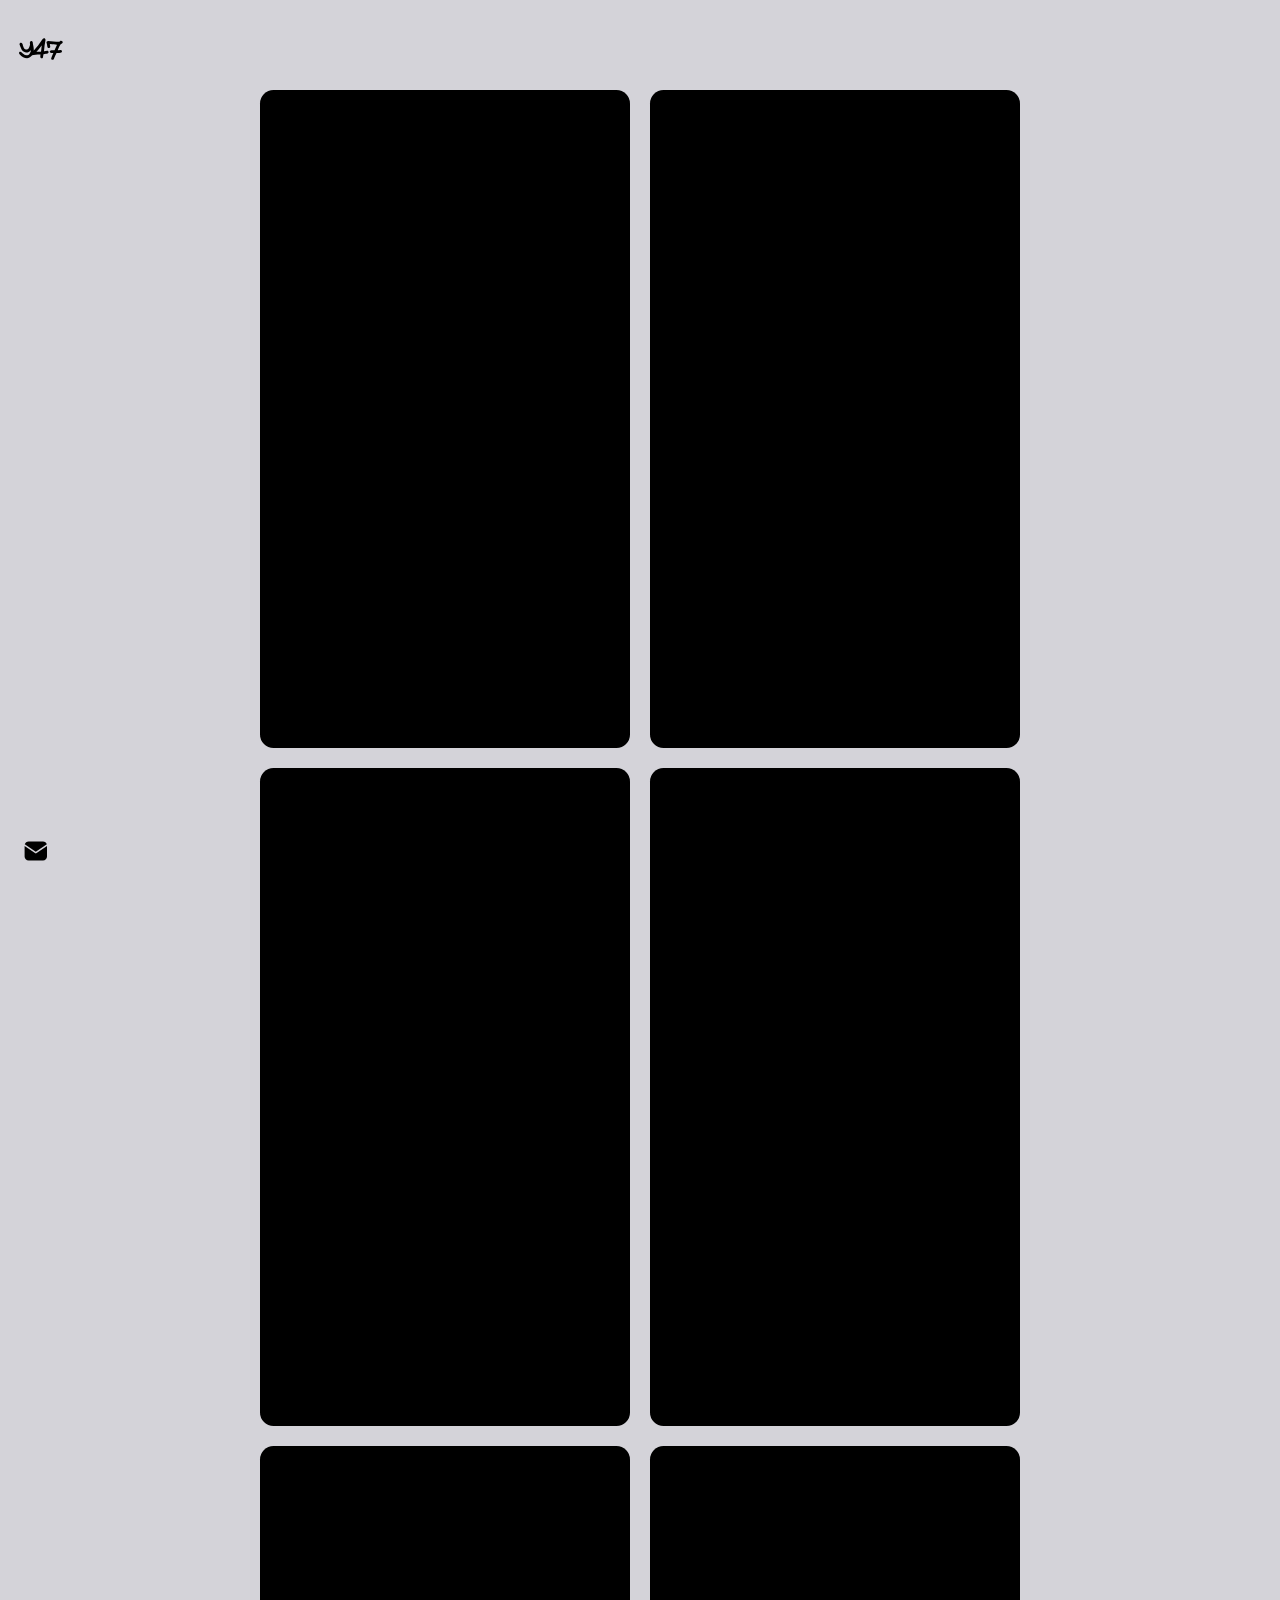
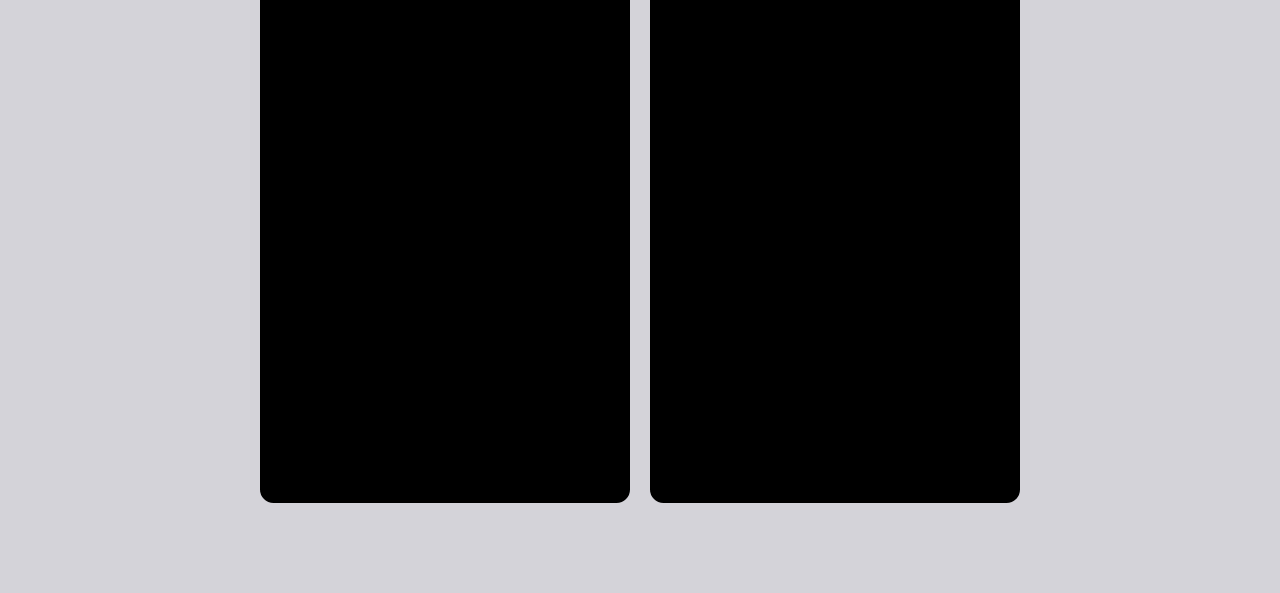
==== ai-art.html @ 3b8ba16f "Add files via upload" ====
<!DOCTYPE html>
<html lang="en"> 
<head>
    <meta charset="UTF-8"> 
    <meta name="viewport" content="width=device-width, initial-scale=1.0">
    <title>AI works</title>
    <link rel="stylesheet" href="style.css">
	
	<link rel="icon" href="/img/y47icon.svg" type="image/svg+xml" sizes="any">
	<link rel="icon" href="/img/y47icon.ico" sizes="32x32">
	<link rel="apple-touch-icon" href="/img/y47icon.png">
	
	<link rel="preconnect" href="https://fonts.googleapis.com">
	<link rel="preconnect" href="https://fonts.gstatic.com" crossorigin>
	<link href="https://fonts.googleapis.com/css2?family=Noto+Sans+JP:wght@400;600;900&display=swap" rel="stylesheet">
	
</head>
<body class="work-page" id="creative-page">

    <a href="index.html" class="logo-back">
        <img class="logo" src="img/logo-y47.svg" alt="Logo">
    </a>
	
            
	<div class="contact-container">
    <button type="button" id="menuBtn" class="contact-icon trigger-reset" style="background: none; border: none; cursor: pointer; padding: 0;">
        <svg viewBox="0 2 30 28" xmlns="http://www.w3.org/2000/svg" width="24" height="24">
            <path d="M16,16.8l13.8-9.2C29.2,5.5,27.3,4,25,4H7C4.7,4,2.8,5.5,2.2,7.6L16,16.8z" fill="black"></path>
            <path d="M16.6,18.8C16.4,18.9,16.2,19,16,19s-0.4-0.1-0.6-0.2L2,9.9V23c0,2.8,2.2,5,5,5h18c2.8,0,5-2.2,5-5V9.9L16.6,18.8z" fill="black"></path>
        </svg>
    </button>
</div>
	
			
<div class="work-content-wrapper">	
	
  <div class="portfolio-grid vertical-section">
  
	
	<div class="media-unit">
        <div class="main-display vertical">
		<iframe src="https://player.vimeo.com/video/1203064441" loading="lazy"></iframe>
		</div>
    </div>
	
	<div class="media-unit">
        <div class="main-display vertical">
		<iframe src="https://player.vimeo.com/video/1203064439" loading="lazy"></iframe>
		</div>
    </div>
	
	
	<div class="media-unit">
        <div class="main-display vertical">
		<iframe src="https://player.vimeo.com/video/1203064440" loading="lazy"></iframe>
		</div>
    </div>


	<div class="media-unit">
        <div class="main-display vertical">
		<iframe src="https://player.vimeo.com/video/1203065859" loading="lazy"></iframe>
		</div>
    </div>
	
	<div class="media-unit">
        <div class="main-display vertical">
		<iframe src="https://player.vimeo.com/video/1203074361" loading="lazy"></iframe>
		</div>
    </div>
	
	
	<div class="media-unit">
        <div class="main-display vertical">
		<iframe src="https://player.vimeo.com/video/1184752531" loading="lazy"></iframe>
		</div>
    </div>
	
  </div>
  
  <div class="popup-wrapper">
    <div id="popupMenu" class="popup-container">
        <div class="menu-content">
    <a href="https://t.me/yng_47" target="_blank">
        <svg class="pop-icon" viewBox="2 4 26 22" xmlns="http://www.w3.org/2000/svg" preserveAspectRatio="xMidYMid">
            <path d="M4.69506 13.5888C12.0802 10.3398 21.6372 6.37873 22.9564 5.83048C26.4169 4.39552 27.4787 4.67053 26.9493 7.84835C26.5691 10.1324 25.472 17.6945 24.5976 22.4013C24.0788 25.1924 22.9147 25.5233 21.0843 24.3157C20.204 23.7346 15.7611 20.7965 14.7968 20.1066C13.9165 19.4779 12.7025 18.7216 14.225 17.232C14.7668 16.7014 18.3184 13.3102 21.0854 10.6707C21.448 10.324 20.9926 9.75458 20.5742 10.0325C16.8446 12.5058 11.6736 15.9387 11.0155 16.3858C10.0212 17.061 9.06634 17.3707 7.35226 16.8783C6.05716 16.5063 4.79202 16.0626 4.2996 15.8934C2.40336 15.2423 2.85347 14.3991 4.69506 13.5888Z" fill="black"></path>
        </svg>
    </a>

    <a href="https://www.instagram.com/young_47_/">
        <svg class="pop-icon" viewBox="0 0 30 30" xmlns="http://www.w3.org/2000/svg" preserveAspectRatio="xMidYMid">
            <path d="M9.99805 3C6.13905 3 3 6.14195 3 10.002V20.002C3 23.861 6.14195 27 10.002 27H20.002C23.861 27 27 23.858 27 19.998V9.99805C27 6.13905 23.858 3 19.998 3H9.99805ZM22 7C22.552 7 23 7.448 23 8C23 8.552 22.552 9 22 9C21.448 9 21 8.552 21 8C21 7.448 21.448 7 22 7ZM15 9C18.309 9 21 11.691 21 15C21 18.309 18.309 21 15 21C11.691 21 9 18.309 9 15C9 11.691 11.691 9 15 9ZM15 11C13.9391 11 12.9217 11.4214 12.1716 12.1716C11.4214 12.9217 11 13.9391 11 15C11 16.0609 11.4214 17.0783 12.1716 17.8284C12.9217 18.5786 13.9391 19 15 19C16.0609 19 17.0783 18.5786 17.8284 17.8284C18.5786 17.0783 19 16.0609 19 15C19 13.9391 18.5786 12.9217 17.8284 12.1716C17.0783 11.4214 16.0609 11 15 11V11Z" fill="black"></path>
        </svg>
    </a>

    <a href="mailto:kryuchkov.design@gmail.com">
        <svg class="pop-icon" viewBox="2 4 28 24" xmlns="http://www.w3.org/2000/svg" preserveAspectRatio="xMidYMid">
            <path d="M16,16.8l13.8-9.2C29.2,5.5,27.3,4,25,4H7C4.7,4,2.8,5.5,2.2,7.6L16,16.8z" fill="black"></path>
            <path d="M16.6,18.8C16.4,18.9,16.2,19,16,19s-0.4-0.1-0.6-0.2L2,9.9V23c0,2.8,2.2,5,5,5h18c2.8,0,5-2.2,5-5V9.9L16.6,18.8z" fill="black"></path>
        </svg>
    </a>
		</div>
    </div>
  </div>
  
</div>
	<script src="popup.js"></script>
	<script src="mediablur.js"></script>
    <script src="slideshow.js"></script>
</body>

</html>
---- style.css ----
body {
  background-color: #f34f22;
  display: flex;
  justify-content: center;  /* horizontal centering */
  align-items: flex-start;  /* optional: vertical alignment */
  height: 100vh;
  overflow: hidden;
  margin: 0;
  padding: 0;
}

.iphone {
  background-color: #f34f22;
  width: 80vw; /* same as main container */
  min-height: 0px;
  margin: 0 auto; /* centers horizontally */
  display: flex;
  flex-direction: column;
  gap: 1vh;
  justify-content: center;
  
}

.iphone .main-container {
  aspect-ratio: 5 / 6;
  width: 100%;
  position: relative;
  margin-top: 8vh;
  background-color: #ffffff;
  border-radius: 2.2vh;
}

.iphone .background-graphic {
  position: absolute;
  top: 1%;
  left: 50%;
  transform: translate(-50%, 0%);
  aspect-ratio: 1;
  width: 98%;
  display: flex;
  background-image: url(./img/background.svg);
  background-size: 100% 100%;
}

.iphone .logo {
  position: absolute;
  width: 8%;
  aspect-ratio: 2 / 1;
  top: 1%;
  left: 50%;
  transform: translateX(-50%);
}

.iphone .divider {
  display: flex;
  flex-direction: column;
  width: 100%;
  height: 100%;
  align-items: flex-start;
  padding: 0px 0.5% 3% 5%;
  position: absolute;
  overflow: hidden;
}

.iphone .top {
  display: flex;
  justify-content: space-between; 
  align-items: flex-end; 
  padding: 2% 0px 0px 0px;  
  width: 100%;
  height: auto;                  
}

.iphone .skills {
  top: 10%;
  position: relative;
  width: 40%;
  height: auto;
  overflow: visible;
}

.iphone .background-graphic-s {
  min-width: 40vw;
  width: 100%;
  aspect-ratio: 5 / 6;
  background-image: url(./img/rectangle-6.svg);
  background-repeat: no-repeat;
  background-position: left top;  
  background-size: contain;
  
}
/*
.iphone .background-graphic-s rectangle {
  display: block;
  width: 100%;        
  height: auto;        
}*/

.iphone .div {
  display: flex;
  flex-direction: column;
  width: auto;
  height: auto;
  align-items: flex-start;
  padding: 8% 0px 0px 7%;
  position: absolute;
  top: 0;
  left: 0;
}

.iphone .frame {
  display: flex;
  align-items: center;;
  position: relative;
  align-self: stretch;
  margin-bottom: 2vh;
  padding: 0px 0px 0px 3%;
  width: 100%;
  flex: 0 0 auto;
}

.iphone .text-wrapper {
  position: relative;
  width: fit-content;
  opacity: 0.5;
  font-family: /*"Neulis_Sans_Semi_Bold",*/ Noto Sans JP;
  font-weight: 600;
  color: #000000;
  font-size: 1vh;
  letter-spacing: 0;
  line-height: 1vh;
  white-space: nowrap;
}

.iphone .skill-list {
  display: flex;
  flex-direction: column;
  align-items: flex-start;
  gap: 0.5vh;
  position: relative;
  align-self: stretch;
  width: 100%;
  flex: 0 0 auto;
}

.iphone .frame-2 {
  display: inline-flex;
  align-items: center;
  gap: 0.5vh;
  position: relative;
  flex: 0 0 auto;
}

.iphone .img {
  position: relative;
  width: auto;
  height: 2.8vh;
  aspect-ratio: 1;
}

.text-wrapper-2 {
  position: relative;
  width: fit-content;
  font-family: /*"Neulis_Sans_Black",*/ Noto Sans JP;
  font-weight: 900;
  color: #1d1c22;
  font-size: 1.3vh;
  letter-spacing: 0;
  line-height: 1.3vh;
  white-space: nowrap;
  text-decoration: none;
}

.sidebar {
  display: flex;
  flex-direction: column;
  width: 7.5%;
  align-items: flex-start;
  position: relative;
  align-self: stretch;
}

.lang-switch-eng {
  display: flex;  
  flex-direction: column;  
  width: 87%;                 
  aspect-ratio: 1 / 2;                
  border-radius: 999px;
  overflow: hidden;
  background-color: #0b030b;
}

.lang-switch-eng .eng,
.lang-switch-eng .jp {
  flex: 1;                     
  position: relative;
  display: flex;
  align-items: center;
  justify-content: center;
  cursor: pointer;
}

.lang-switch-eng .eng .rectangle-2,
.lang-switch-eng .jp .rectangle-2 {
  position: absolute;
  top: 5%;
  bottom: auto;
  aspect-ratio: 4 / 5;
  inset: 10%;
  background-color: #323144;
  border-radius: 999px;
  opacity: 0;                  
  transition: opacity 0.3s ease;
  pointer-events: none;        
}

.text-wrapper-3 {
  position: relative;
  z-index: 1;                  
  font-family: /*"Neulis_Sans_Black",*/ Noto Sans JP;
  font-weight: 900;
  font-size: 0.8vh;
  color: #ffffff;
  white-space: nowrap;
}

.lang-switch-eng .eng.active .rectangle-2{
  opacity: 1;
  top: 5%;
  bottom: auto;
  
}
.lang-switch-eng .jp.active .rectangle-2 {
  opacity: 1;
  top: auto;
  bottom: 5%;
  
}

.lang-txt {
  transition: opacity 0.15s ease;
}
.lang-txt.hidden {
  opacity: 0;
}

.iphone .mid {
  display: flex;
  height: 100%;
  align-items: center;
  padding: 0px 0px 0%;
  position: relative;
  align-self: stretch;
  width: 100%;
}


.iphone .element-generalist {
  position: relative;
  width: fit-content;
  font-family: "Dela Gothic One", Helvetica;
  font-weight: 900;
  white-space: pre-line;
  color: #ffffff;
  font-size: 3.7vh;
  letter-spacing: 0;
  line-height: 3.7vh;
  z-index: 9999;
}

.element-generalist.lang-jp {
  font-family: 'Dela Gothic One', sans-serif;
  font-size: 4vh;
  line-height: 4vh;
}

.iphone .bottom {
  position: relative;
  align-self: stretch;
  width: 100%;
  height: auto;
  display: flex;          /* enables flex layout */
  align-items: center;    /* vertical centering */
  justify-content: flex-start;
}

.iphone .bottom .software_list {
  display: flex;
  height: auto;
  display: flex;
  position: relative;
  flex-direction: row;
  align-items: flex-start;
  justify-content: flex-start;
  width: 100%;
  gap: 2%;
}

.iphone .bottom .software_list .sl_img_frame {
  aspect-ratio: 3 / 2;             
  height: 5.5vh;            
  border-radius: 1vh;     
  background-size: cover;  
  background-position: center;
  background-repeat: no-repeat;
  background-color: #f34f22;
  display: flex;           
  align-items: center;
  justify-content: center;
  cursor: pointer;
  position: relative;
}

.iphone .bottom .software_list .sl_img_frame .icon {
  aspect-ratio: 1;             
  height: 60%;     
  transition: opacity 0.3s ease;
  opacity: 1;  
}

.iphone .bottom .software_list .sl_img_frame .software-desc {
  position: absolute;
  inset: 0;
  display: flex;
  align-items: center;
  justify-content: center;
  text-align: center;
  opacity: 0;
  transition: opacity 0.3s ease;
  pointer-events: none; 
  padding: 5%; 
   
}

/* Desktop Hover Effects */
.iphone .bottom .software_list .sl_img_frame:hover .icon {
  opacity: 0;
}

.iphone .bottom .software_list .sl_img_frame:hover .software-desc {
  opacity: 1;
}

/* Mobile/Tablet Tap Effects */
.iphone .bottom .software_list .sl_img_frame.active .icon {
  opacity: 0;
}

.iphone .bottom .software_list .sl_img_frame.active .software-desc {
  opacity: 1;
}

.iphone .overlay-image { /*OVERLAY IMAGE OVERLAY IMAGE OVERLAY IMAGE OVERLAY IMAGE OVERLAY IMAGE OVERLAY IMAGE OVERLAY IMAGE OVERLAY IMAGE OVERLAY IMAGE*/
  pointer-events: none;
  position: absolute;
  top: -12%;
  left: 30%;
  height: 55vh;
  object-fit: cover;
  z-index: 9998;   
}

.iphone .menu-container {
  display: flex;
  flex-direction: row;
  justify-content: space-around;
  padding: 3%;
  width: 100%;
  align-items: center;
  background-color: #ffffff;
  border-radius: 2.2vh;
}

.menu-item {
  display: flex;
  flex-direction: column;
  align-items: center;
}

.menuframe {
  position: relative;
  width: 11vh;
  aspect-ratio: 1 / 1;
  border-radius: 1vh;
  overflow: hidden;
  cursor: pointer;
}

.menu-link {
  text-decoration: none;
  color: inherit;
  display: block; 
}

.menuframe .bg-default,
.menuframe .bg-hover {
  position: absolute;
  inset: 0;
  background-size: cover;
  background-position: center;
  transition: opacity 0.3s ease;
}

.menuframe .bg-default { opacity: 1; }
.menuframe .bg-hover   { opacity: 0; }

/* Desktop hover */
.menuframe:hover .bg-default { opacity: 0; }
.menuframe:hover .bg-hover   { opacity: 1; }

/* Mobile tap */
.menu-item.active .bg-default { opacity: 0; }
.menu-item.active .bg-hover   { opacity: 1; }


.iphone .menu-title {
  position: relative;
  width: 100%;
  opacity: 0.5;
  margin-top: 10%;
  font-family: /* "Neulis_Sans_Black",*/ Noto Sans JP;
  font-weight: 900;
  color: #080206;
  font-size: 1vh;
  text-align: center;
  letter-spacing: 0;
  line-height: 1vh;
}

/* =========================
    SHORT SCREENS (iPhone SE, Small Androids)
========================= */
@media (max-height: 670px) and (max-width: 480px) {

.iphone .frame {
  margin-bottom: 3vh; 
}

.iphone .element-generalist {
  font-size: 4.5vh;
  line-height: 4.5vh;
}

.iphone .overlay-image {
  height: 48vh;
  top: -5%;
}
}

/* =========================
    TABLET (768px - 1439px)
========================= */
@media (min-width: 768px) and (max-width: 1023px) {

body {
  align-items: center; 
}

.iphone .main-container {
  margin-top: 5%;
  }

.iphone .background-graphic-s {
  min-width: 0; 
  background-image: url(./img/rectangle-5.svg);
  background-size: contain;
  aspect-ratio: 4 / 3;
  width: 90%;
}

.iphone .divider {
  width: 100%;
  height: 100%; 
}

.iphone .skills {
  width: 100%;
  position: relative;
  display: flex;
}

.iphone .div {
  padding: 4% 0 0 5%;
}

.iphone .frame {
  margin-bottom: 10%;
}

.iphone .text-wrapper {
  font-size: 1.5vh;
  line-height: 1.5vh;
}

.iphone .skill-list {
  gap: 1.3vh;
}

.iphone .frame-2 {
  gap: 1vh;
}

.iphone .img {
  height: 4vh; 
}

.text-wrapper-2 {
  font-size: 2.5vh;
  line-height: 2.5vh;
}

.iphone .text-wrapper-3 {
  font-size: 1.2vh;
}

.menuframe {
  width: 17vh;
}

.iphone .menu-title {
  font-size: 1.5vh;
  line-height: 1.5vh;
}

.iphone .bottom .software_list .sl_img_frame {           
  height: 9vh; 
}

.iphone .element-generalist {
  font-size: 6vh;
  line-height: 6vh;
}

.element-generalist.lang-jp {
  font-size: 6vh;
  line-height: 6vh;
}


.iphone .overlay-image { 
  top: -3%;
  left: 47%;
  height: 76vh;  
}
}

/* =========================
   TABLET LANDSCAPE AND DESKTOP (1024+)
========================= */
@media (min-width: 1024px) { /*  TABLET LANDSCAPE TABLET LANDSCAPE TABLET LANDSCAPE TABLET LANDSCAPE TABLET LANDSCAPE*/

body {
  align-items: center; 
}

.iphone { 
  width: fit-content;
  height: 100dvh;
  flex-direction: row;
  justify-content: center;
  align-items: center;
  gap: 1vw;
}

.iphone .main-container {
  height: 80vh;
  width: auto; 
  min-width: 15vh;
  order: 2;
  border-radius: 3.7vh;
  margin-top: 0;
  }
  
.iphone .divider {
  width: 100%;
  height: 100%; 
}

.iphone .skills {
  width: 100%;
  position: relative;
  display: flex;
}

.iphone .div {
  padding: 4% 0 0 5%;
}

.iphone .frame {
  margin-bottom: 10%;
}

.iphone .text-wrapper-3 {
  font-size: 1.3vh;
}


.iphone .text-wrapper {
  font-size: 2vh;
  line-height: 2vh;
}

.iphone .skill-list {
  gap: 0.8vh;
}

.iphone .background-graphic-s {
  min-width: 0; 
  background-image: url(./img/rectangle-5.svg);
  background-size: contain;
  aspect-ratio: 4 / 3;
  width: 90%;
}


.iphone .frame-2 {
  gap: 1vh;
}

.iphone .img {
  height: 4.5vh; 
}

.iphone .text-wrapper-2 {
  font-size: 3vh;
  line-height: 2.5vh;
}

.iphone .menu-container {
  order: 1;
  padding: 0.5vh 2vh;
  width: auto;
  min-width: 15vh;
  height: 80vh;
  flex-direction: column;
  border-radius: 2.5vh;
  }

.menuframe {
  width: 20vh;
}

.iphone .menu-title {
  font-size: 1.5vh;
  line-height: 1.5vh;
}

.iphone .bottom .software_list .sl_img_frame {
  aspect-ratio: 1 / 1;             
  height: 10vh;
    
}

.iphone .element-generalist {
  font-size: 6.3vh;
  line-height: 6.3vh;
}

.element-generalist.lang-jp {
  font-size: 6.3vh;
  line-height: 6.3vh;
}

.iphone .overlay-image { 
  top: -12%;
  left: 35%;
  height: 100vh;  
}
}

/* -- WORK PAGE BASE --------------------------------------------------------- */

.work-page {
    background-color: #D4D3D9;
    overflow-y: auto;
    height: auto;
    font-family: 'Noto Sans JP', sans-serif;
    scroll-behavior: smooth;
}

/* --- contact --- */

.contact-container {
	display: flex; 
	justify-content: center;
	position: fixed;
    bottom: 3%;
    left: 1%;
    z-index: 1000;
}
.contact-icon {
    aspect-ratio: 1; 
    width: 5vh;
    display: flex;
	opacity: 1;
	justify-content: center;
	align-items: center;
}

.contact-icon.active {
    opacity: 0.5;
}



/* --- popup --- */

.pop-icon {
    width: 32px; 
    height: 32px;
    display: block;
}

.popup-wrapper {
    position: fixed;
	left: 1%;
	bottom: 7%;
    display: inline-flex; 
    flex-direction: column;
    align-items: flex-start;
}

.trigger-reset {
    background: none;
    border: none;
    padding: 0;
    margin: 0;
    cursor: pointer;
    outline: none;
}

.popup-container {
  position: absolute;
    bottom: 100%;
    left: 0;
    margin-bottom: 15px; 
    
    background: rgba(255, 255, 255, 0.2);
    backdrop-filter: blur(10px);
    -webkit-backdrop-filter: blur(10px);
    border-radius: 50px; 
    padding: 10px 10px;
    box-shadow: 0 8px 32px rgba(0, 0, 0, 0.1);
    border: 1px solid rgba(255, 255, 255, 0.3);
    
    opacity: 0;
    visibility: hidden;
    transform: translateY(10px); 
    transition: all 0.3s ease-out;
    z-index: 1000;
}

.popup-container.show {
	opacity: 1;
    visibility: visible;
    transform: translateY(0);
}

.menu-content {
  display: flex;
  justify-content: flex-start;
  align-items: center;
  gap: 2px;
}

.menu-content a {
  align-items: center;
  justify-content: center;
  display: flex;
  text-decoration: none;
  color: #ffffff;
  cursor: pointer;
}



/* --- popup end --- */
.logo-back {
    position: fixed;
    top: 3%;
    left: 1.5%;
	transform-origin: left center;
    z-index: 1000;
    text-decoration: none;
    transition: transform 0.3s ease, opacity 0.3s ease;
}

.logo-back:hover {
    transform: scale(1.05);
    opacity: 0.8;
}

.logo-back .logo {
	display: block;
    position: relative;
    width: 5vh;
    height: 5vh;
	
}

.portfolio-container {
    width: 93%;
    margin: 0 auto;
    padding: 10vh 6vw;
}

.portfolio-grid {
    width: 93%;
	max-width: 1400px;
    margin: 0 auto;
    
    display: flex;
	flex-wrap: wrap;
    gap: 20px; 
    justify-content: center;
}

.work-content-wrapper {
    display: flex;
    flex-direction: column;
    width: 100%;
	gap: 20px;
	padding: 10vh 6vw; 
}

.vertical-section .main-display.vertical {
    width: 370px;
    height: auto; 
    aspect-ratio: 9 / 16;
    border-radius: 1.5vh;
    overflow: hidden;
    background: #000;
}

/* --- GROUPING --- */
.project-group {
    display: flex;
    flex-direction: row;
    margin-bottom: 20vh;
    gap: 1vw;
	content-visibility: auto;
	contain-intrinsic-size: 100vh;
}

.project-group.is-offscreen {
    visibility: hidden;
}

.group-label {
    position: fixed;
	left: 1%;
	top: 50%;
	transform: translateY(-50%); /* Perfectly centers vertically */
	display: flex;
	flex-direction: column; /* Stacks items vertically */
	justify-content: space-between; /* Ensures spacing logic */
}

.nav-link {
    writing-mode: vertical-rl; /* Rotates text 90 degrees clockwise */
	transform: rotate(180deg);
	text-decoration: none;
	padding: 10px; /* Internal spacing */
	margin: 15px 0; /* Creates the "gaps" you requested */
	color: #000;
	font-family: /*"Neulis_Sans_Black",*/ "Noto Sans JP";
	font-weight: 900;
	font-size: 1.5vh;
    white-space: nowrap;
    letter-spacing: 0.1em;
	opacity: 0.1;
}

.nav-link.lang-jp {
    transform: rotate(0deg);
}

.nav-link:hover {
    opacity: 0.3;
}

body#archviz-page .archviz-link,
body#animation-page .animation-link,
body#creative-page .creative-link {
    opacity: 0.5;
}

.group-content {
    flex: 1;
}

.page-transition {
	display: flex;
	align-items: flex-start;
	text-decoration: none;
    padding: 1vh 0;
    text-align: center;
	opacity: 0.5
}

.page-transition a {
    transition: 0.3s;
	text-decoration: none;
}

.page-transition a:hover {
    
}

/* --- PROJECT ROW LOGIC --- */
.project-entry {
    margin-bottom: 20vh;
}

.media-row {
    display: flex;
    gap: 5vh;
    width: 100%;
    align-items: flex-start;
    flex-wrap: wrap;
    /* Ensure the row doesn't force children to stretch */
    justify-content: flex-start; 
}

/* --- MEDIA UNITS --- */
.slideshow-unit {
	display: table; 
    /* This forces the table to be as small as possible, 
       expanding only for the 'Main-Display' image */
    width: 1px; 
    min-width: 0;
    flex: 0 0 auto;
}

.video-unit {
    width: fit-content;
    flex: 0 0 auto;
    max-width: 100%;
}

.media-unit { 
    flex: 0 0 auto;
	height: auto;
}


.project-title {
    display: table-caption;
    caption-side: top;
    white-space: normal; /* Allows title to wrap if it's longer than image */
    margin-bottom: 1.5vh;
    font-family: 'Dela Gothic One', sans-serif;
    font-size: 1.8vh;
	line-height: 1.8vh;
	text-transform: uppercase;
}

.main-display {
    height: 370px; 
    width: auto;
    aspect-ratio: 16 / 9; 
    border-radius: 1.5vh;
    overflow: hidden;
    position: relative;
    background: transparent;
}

.main-display img {
	width: 100%;
	aspect-ratio: 1;
    border: none;
    display: block;
    object-fit: contain;
    object-position: center; 
}

.main-display.vertical {
    aspect-ratio: 9 / 16;
}

.main-display.square {
    aspect-ratio: 1 / 1;
}

.active-main {
    width: 100%;
    height: 100%;
    object-fit: contain;
    display: block;
    opacity: 0;
    filter: blur(10px);
    transition: opacity 0.6s ease-in-out, filter 0.6s ease-in-out;
}

.active-main.vertical {
    object-fit: cover;
}


.active-main.loaded {
    opacity: 1;
    filter: blur(0);
}

.main-display iframe {
    width: 100%;
    height: 100%;
    object-fit: cover;
    border: none;
    display: block;
}

.main-display.vertical iframe {
    width: 100%;
    height: 100%;
    border: none;
}

.main-display iframe[src*="instagram.com"] {
    width: 100% !important;
    height: 110% !important; /* Slightly taller to hide the Instagram footer */
    border: none;
}

.custom-video-player {
    width: 100%;
    height: 100%;
    object-fit: cover;  
    display: block;
}

/* --- SLIDESHOW ELEMENTS --- */
.arrows {
    position: absolute;
    top: 50%;
    left: 0;  
    right: 0; 
    width: 100%;
    display: flex;
    justify-content: space-between;
    align-items: center;
    padding: 0 20px; 
    box-sizing: border-box;
    transform: translateY(-50%);
    color: white;
    font-size: 2.5vh;
    cursor: pointer;
    text-shadow: 0 0 15px rgba(0,0,0,0.6);
    pointer-events: none;
    z-index: 10; 
}

.arrows span {
    pointer-events: auto;
    background: rgba(0, 0, 0, 0.3); 
    width: 45px;  
    height: 45px; 
    display: flex;
    align-items: center;
    justify-content: center;
    border-radius: 50%;
    user-select: none;
    transition: background 0.2s, transform 0.2s;
}

.arrows span:hover {
    background: rgba(0, 0, 0, 0.5);
    transform: scale(1.1);
}

.thumbnails {
    display: flex;
    gap: 1.2vh;
    margin-top: 1.5vh;
    width: 0;
    min-width: 100%; 
    
    overflow-x: auto;
    white-space: nowrap;
    scroll-behavior: smooth;
    padding-bottom: 5px;
    -ms-overflow-style: none;
    scrollbar-width: none;
	background: transparent;
}

.thumbnails::-webkit-scrollbar {
    display: none; 
}

.thumb {
    flex: 0 0 100px;
    height: 100px;
    object-fit: cover;
    border-radius: 1vh;
    cursor: pointer;
    opacity: 0.4;
    transition: opacity 0.2s ease, transform 0.2s ease;
}

.thumb:hover {
    opacity: 1;
}

.thumb.active { 
    opacity: 1;
}


/* --- MOBILE ADAPTATION (old 768)--- */
@media (max-width: 1370px) and (pointer: coarse), 
       (max-width: 1024px) {
    .portfolio-container { 
		padding: 5vh 5vw; 
		margin-top: 4vh;
	}
	
	/*.portfolio-grid {
        grid-template-columns: 1fr; 
        justify-items: center;
    }*/
	
	.vertical-section .media-unit {
        /* On smaller screens, go back to 2 per row */
        flex: 1 1 250px; 
        max-width: 100%;
    }
	
	.vertical-section .main-display.vertical {
        width: 100%; /* Follows the media-unit width */
        height: auto;
    }
	
	.page-transition {
	display: none;
}
	
	.media-unit {
		flex: 1 1 250px; 
        max-width: 100%;
	}
	
    .project-group { flex-direction: column; margin-bottom: 10vh; }
	
	.project-entry { margin-bottom: 17vh; }
    
	.pop-icon path {
		fill: white;
	}
	
	.contact-icon path {
		fill: white;
	}
	
	.contact-container {
		display: flex;
		position: fixed;
		z-index: 1000;
		
		left: auto;
		right: 7%;
        bottom: 25px; 
		
        width: auto;
        max-width: 40px;
        
        background: rgba(255, 255, 255, 0.2); /* Semi-transparent */
        backdrop-filter: blur(2px); /* Frosted glass effect */
        -webkit-backdrop-filter: blur(10px);
        border-radius: 50px; 
        box-shadow: 0 8px 32px rgba(0, 0, 0, 0.1);
        border: 1px solid rgba(255, 255, 255, 0.3);
        justify-content: space-around;
        
	}
	
    .group-label { 
        left: 45%;
        bottom: 25px; 
        top: auto;
        display: flex;
		transform: translateX(-50%);
  
        flex-direction: row;
        width: auto;
        max-width: 450px;
        
        background: rgba(255, 255, 255, 0.2); /* Semi-transparent */
        backdrop-filter: blur(2px); /* Frosted glass effect */
        -webkit-backdrop-filter: blur(10px);
        border-radius: 50px; 
        box-shadow: 0 8px 32px rgba(0, 0, 0, 0.1);
        border: 1px solid rgba(255, 255, 255, 0.3);
        justify-content: center;
		gap: 15px;
        padding: 10px 15px;
        z-index: 9999;
    }
    
    .nav-link {
        writing-mode: horizontal-tb;
        transform: none !important;
        margin: 0;
		width: auto;
        padding: 0px;
        font-size: 1.4vh;
        flex: none; 
		display: block;
        text-align: center;
		color: #ffffff;
		opacity: 0.5;
	}
	


	body#archviz-page .archviz-link,
	body#animation-page .animation-link,
	body#creative-page .creative-link {
		opacity: 1;
	}
	
    .media-row { 
        flex-direction: column; 
        gap: 1vh; 
    }

    .project-title {
        display: block; 
        font-size: 2.2vh;
		line-height: 2.2vh;
    }
    
    .logo-back {
		position: fixed;
        top: 10px;
        left: auto;
		width: auto;
		padding: 0.5% 3%;
        
        background: rgba(255, 255, 255, 0.2); /* Semi-transparent */
        backdrop-filter: blur(2px); /* Frosted glass effect */
        -webkit-backdrop-filter: blur(10px);
        border-radius: 50px; 
        box-shadow: 0 8px 32px rgba(0, 0, 0, 0.1);
        border: 1px solid rgba(255, 255, 255, 0.3);
        justify-content: space-around;
        
        z-index: 9999;
		
    }
	
	.logo-back .logo {
		margin-left: 0%;
	}

    .slideshow-unit, .video-unit {
        width: 100%;
        display: block;
    }

    .main-display {
        height: auto;
        width: 100%;
    }

    .main-display.vertical {
		display: flex;
		align-items: flex-start;
        width: 70%;
        margin: 0;
    }
	

    .thumb {
        flex: 0 0 80px;
        height: 80px;
    }
}
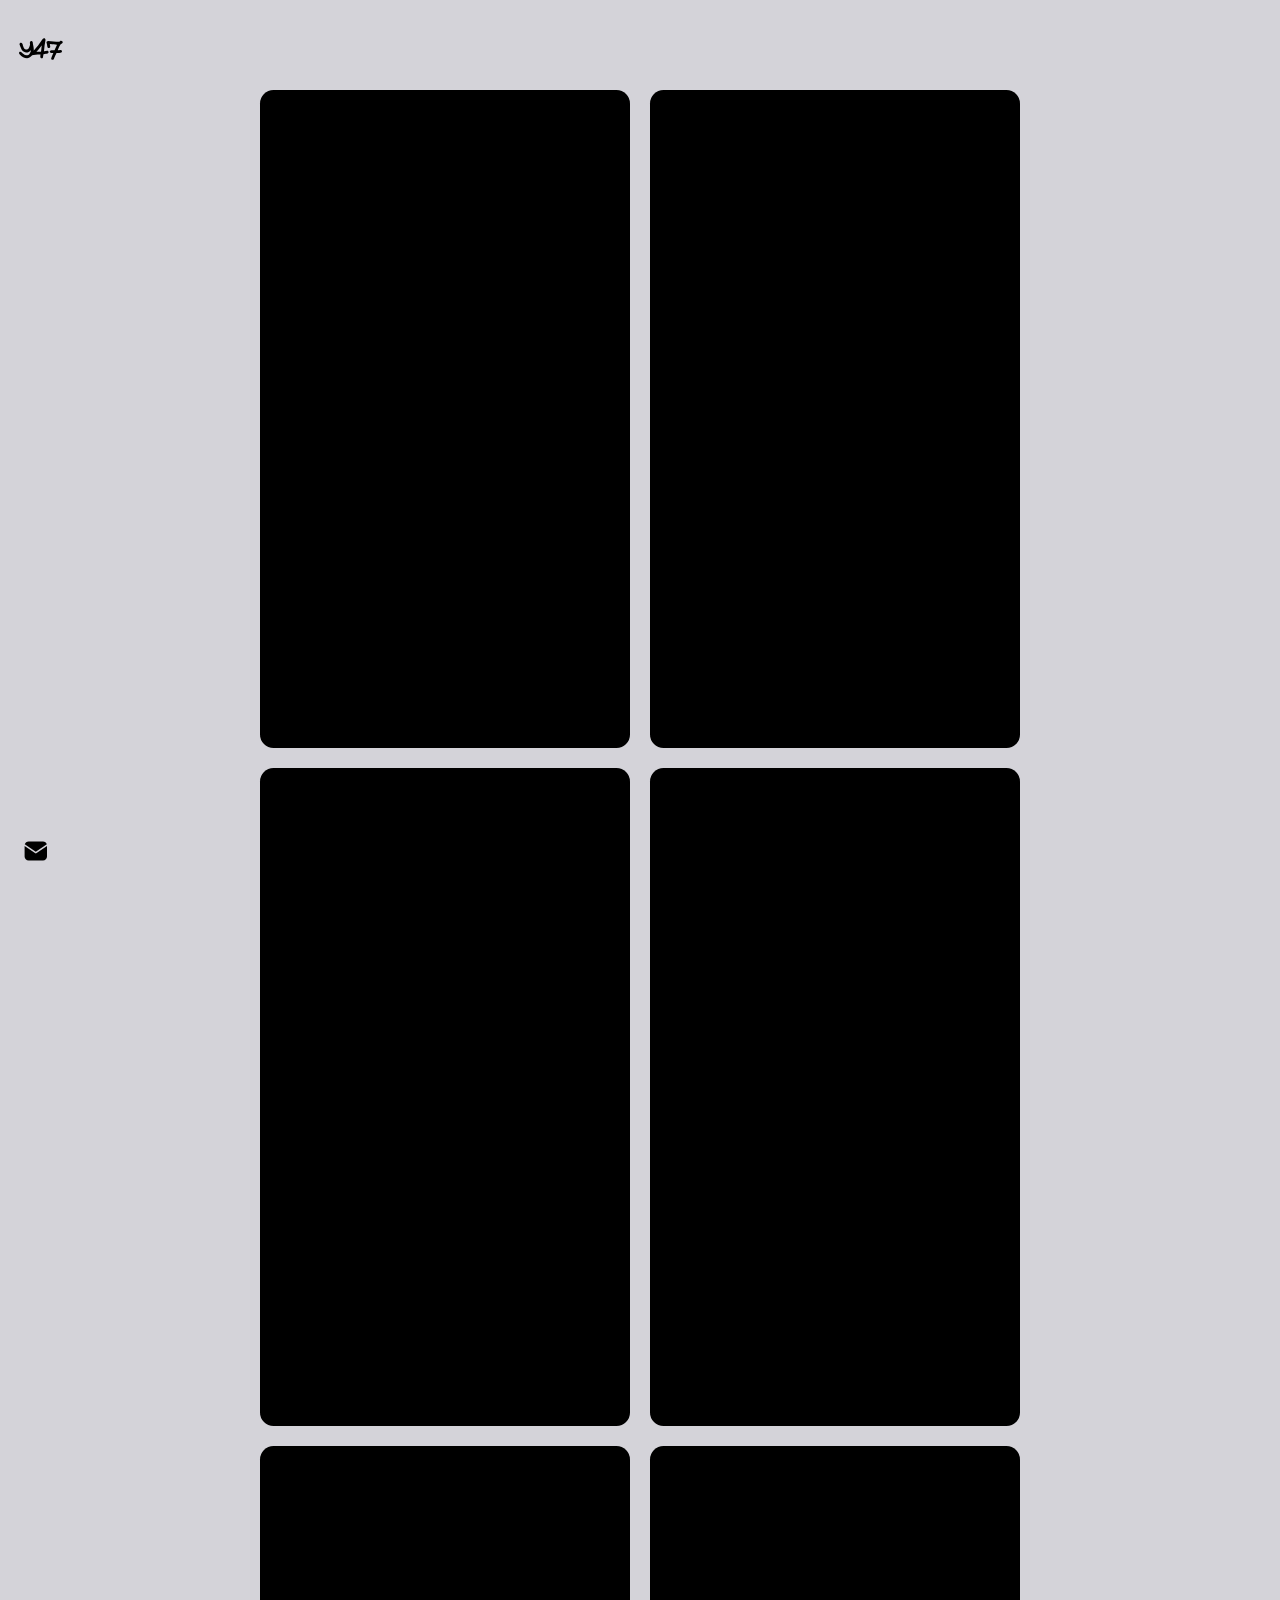
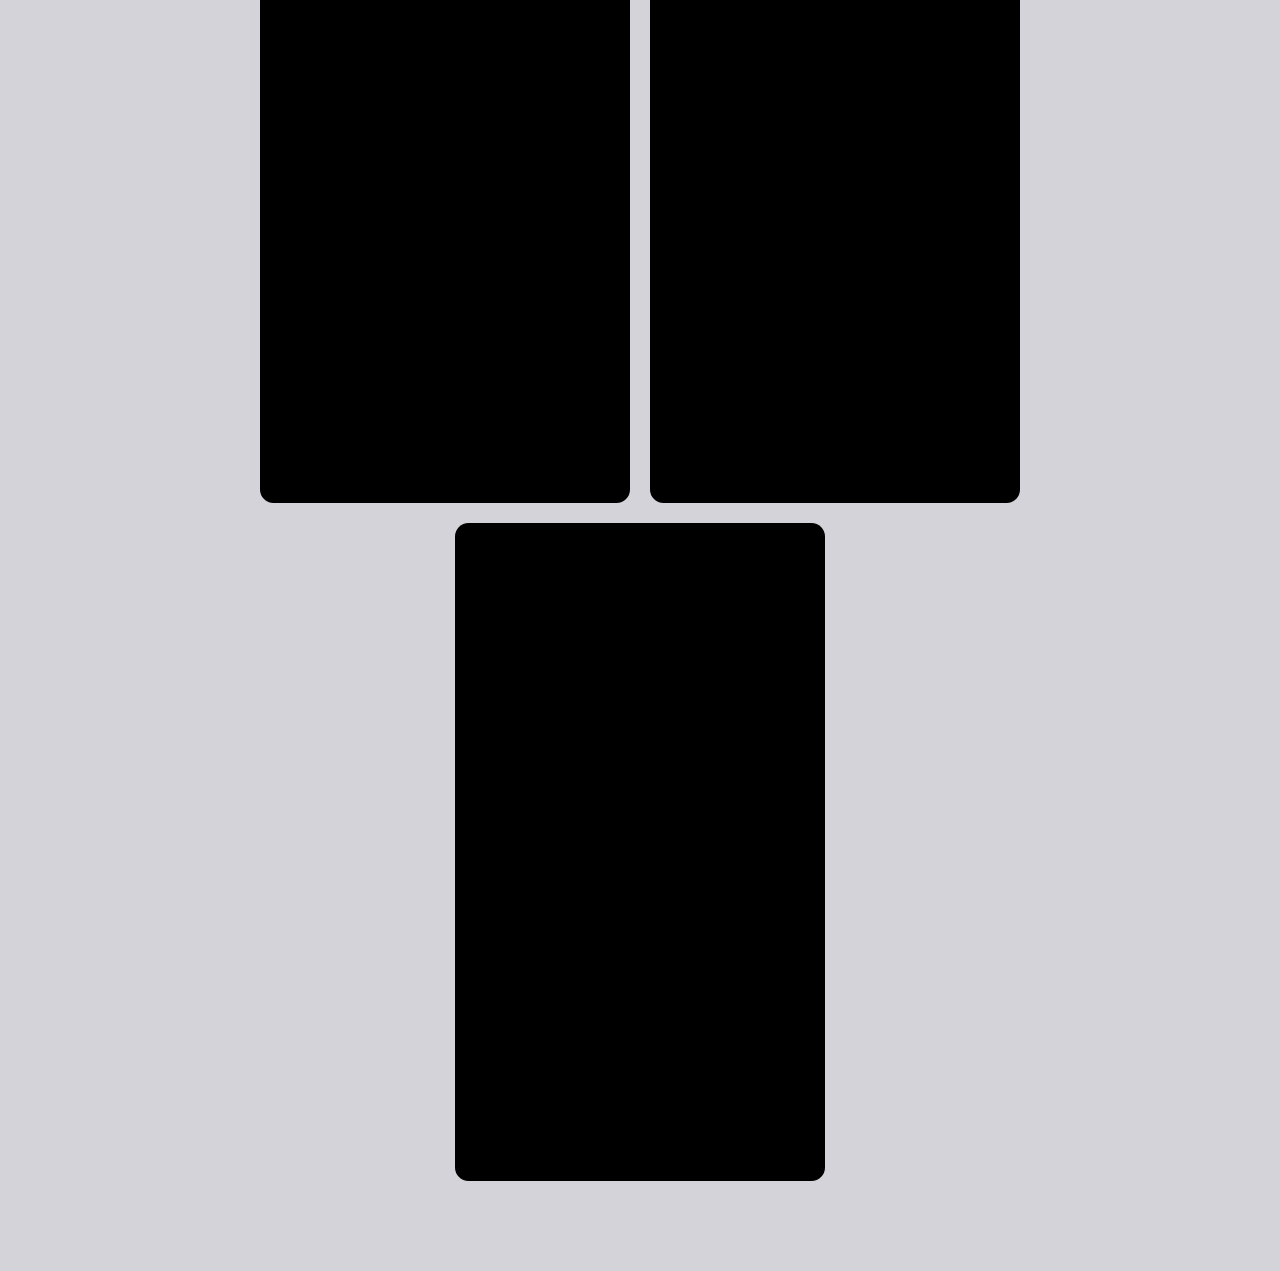
==== commit dcc1c906: "influencer" ====
--- a/ai-art.html
+++ b/ai-art.html
@@ -72,7 +72,14 @@
 	
 	<div class="media-unit">
         <div class="main-display vertical">
-		<iframe src="https://player.vimeo.com/video/1184752531" loading="lazy"></iframe>
+		<iframe src="https://player.vimeo.com/video/1203182570" loading="lazy"></iframe>
+		</div>
+    </div>
+
+	  
+	<div class="media-unit">
+        <div class="main-display vertical">
+		<iframe src="https://player.vimeo.com/video/1203198560" loading="lazy"></iframe>
 		</div>
     </div>
 	
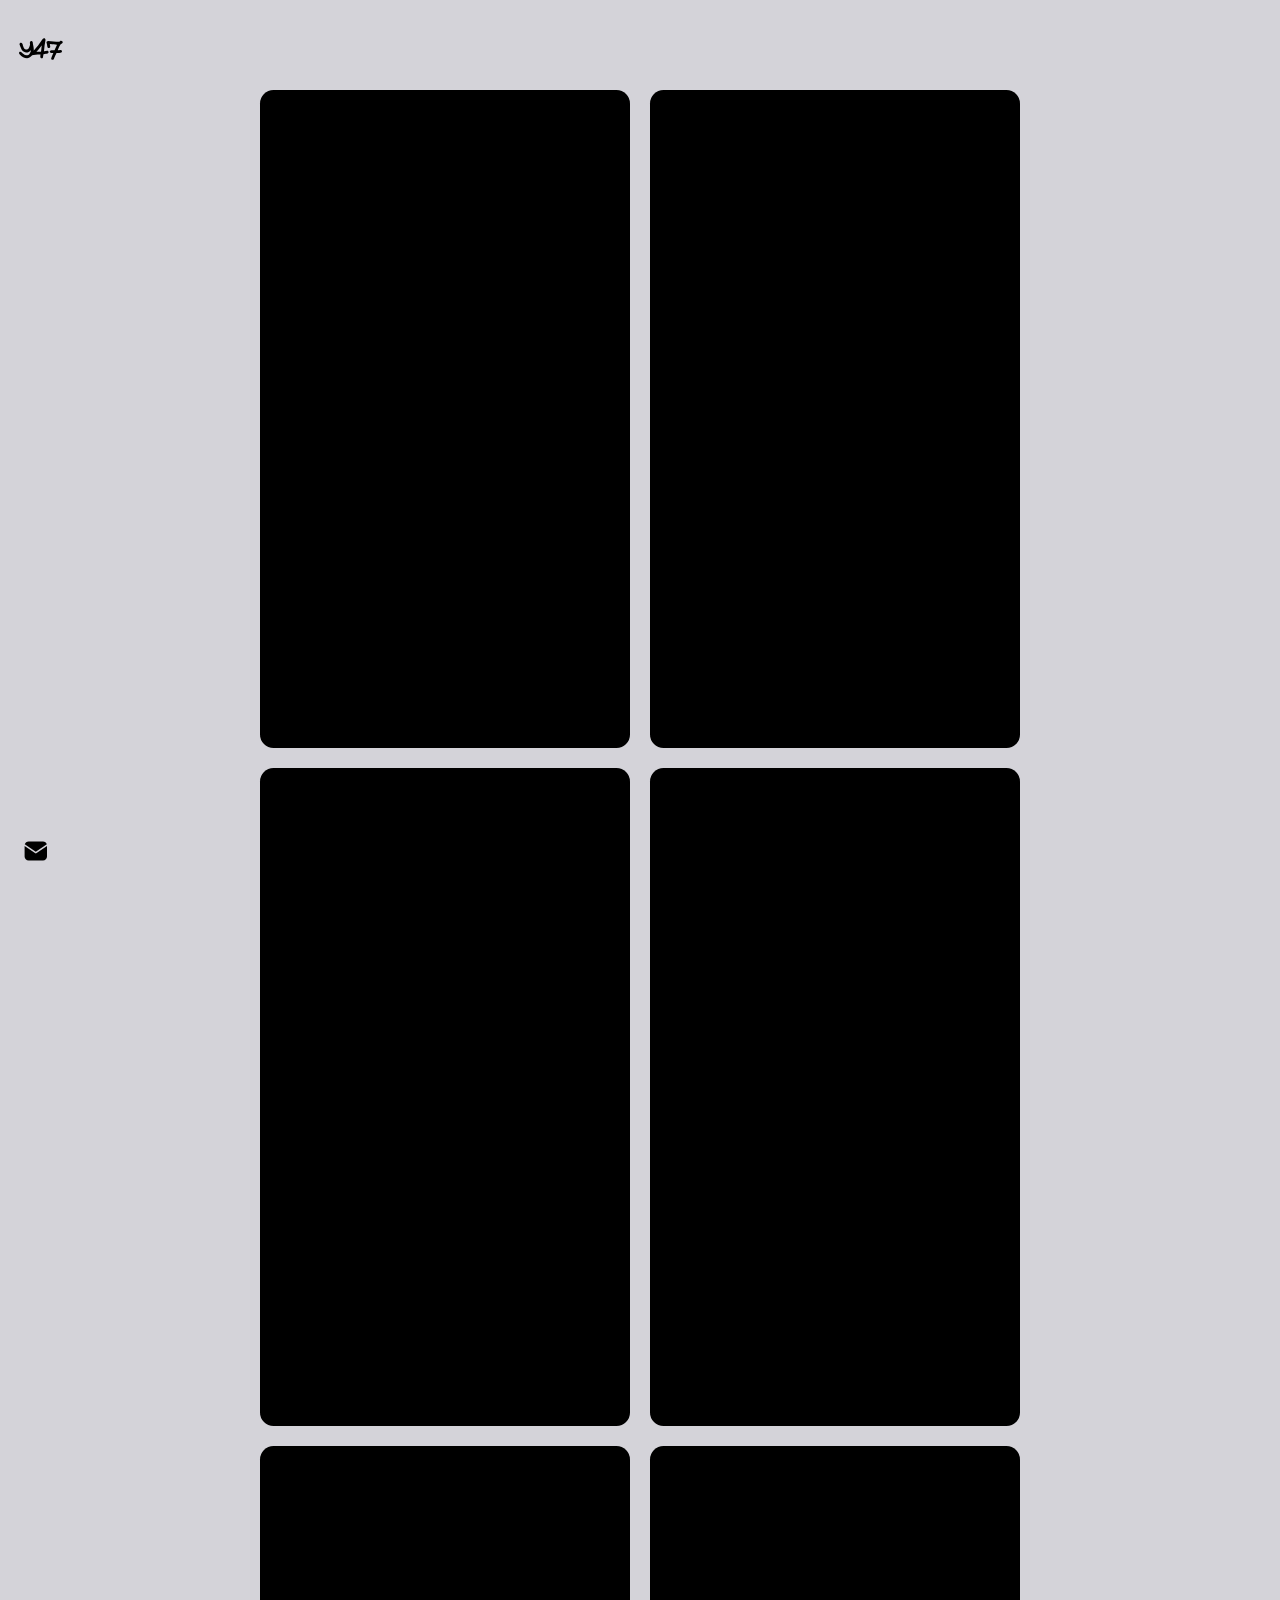
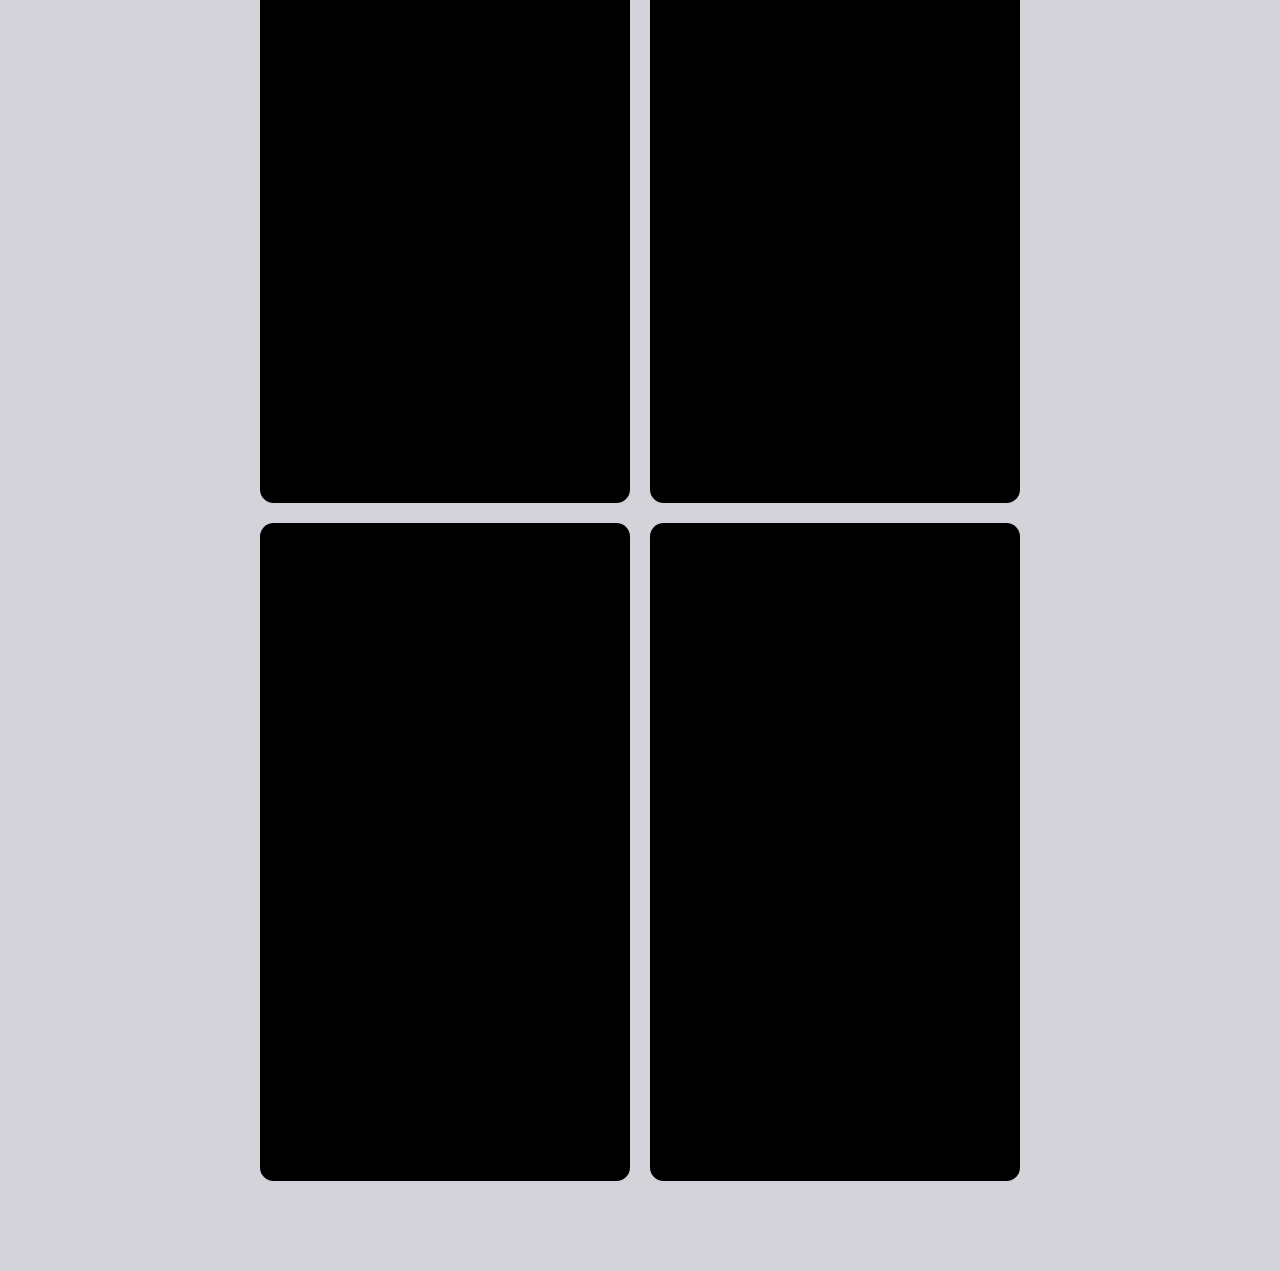
==== commit 032ca49a: "avatar2" ====
--- a/ai-art.html
+++ b/ai-art.html
@@ -82,6 +82,12 @@
 		<iframe src="https://player.vimeo.com/video/1203198560" loading="lazy"></iframe>
 		</div>
     </div>
+
+	<div class="media-unit">
+        <div class="main-display vertical">
+		<iframe src="https://player.vimeo.com/video/1203217654" loading="lazy"></iframe>
+		</div>
+    </div>
 	
   </div>
   
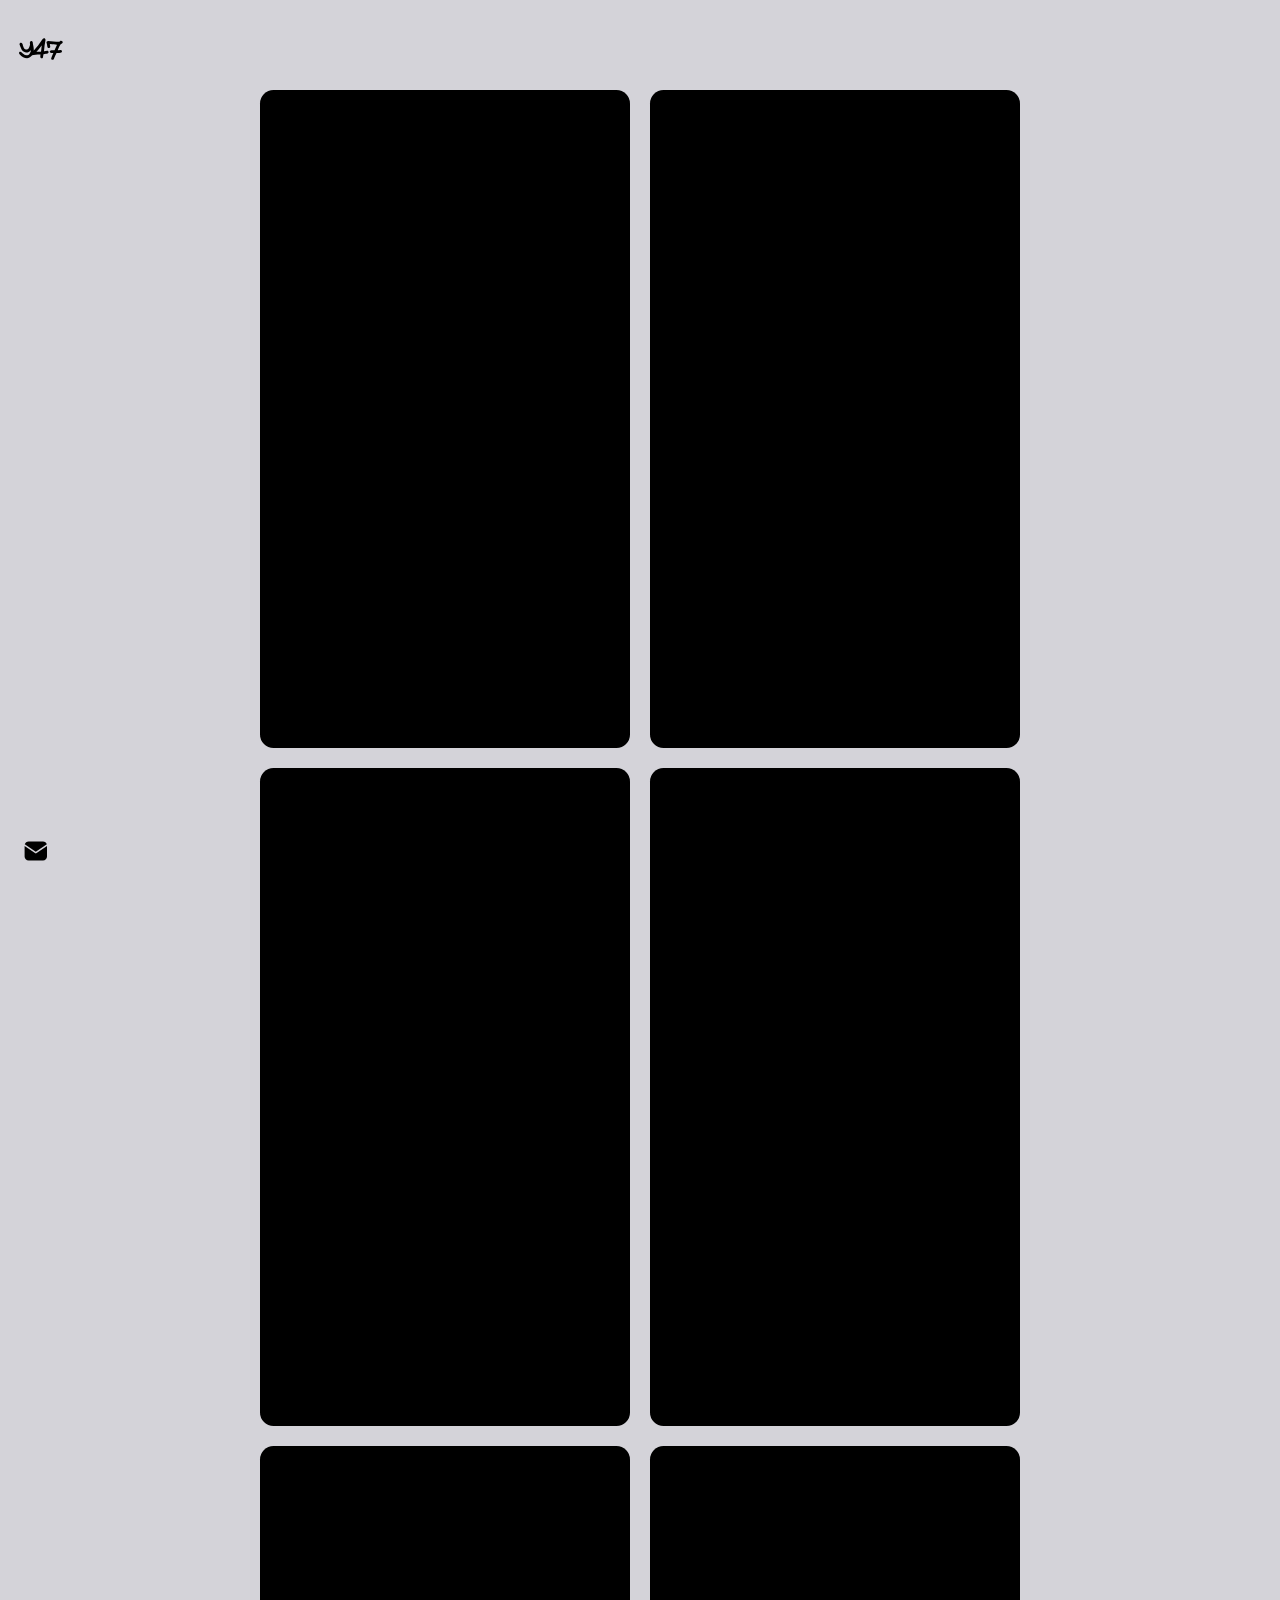
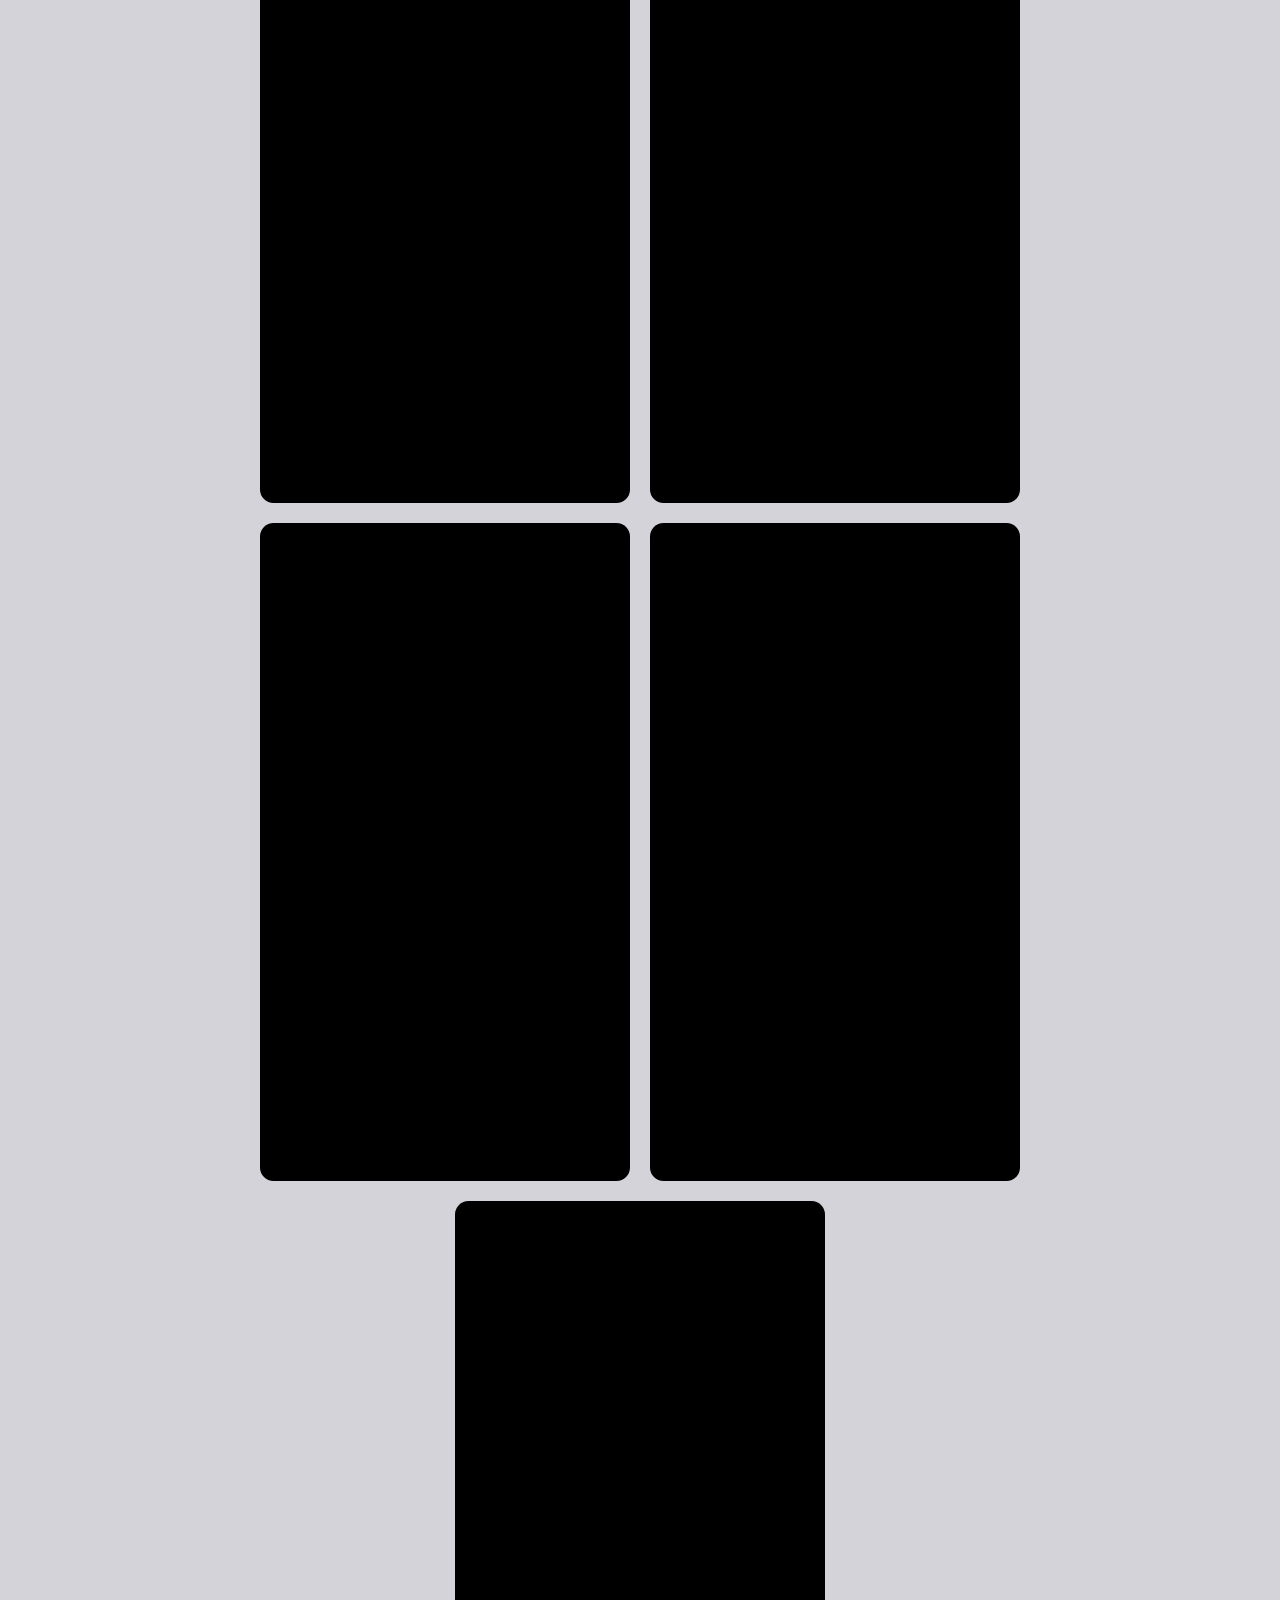
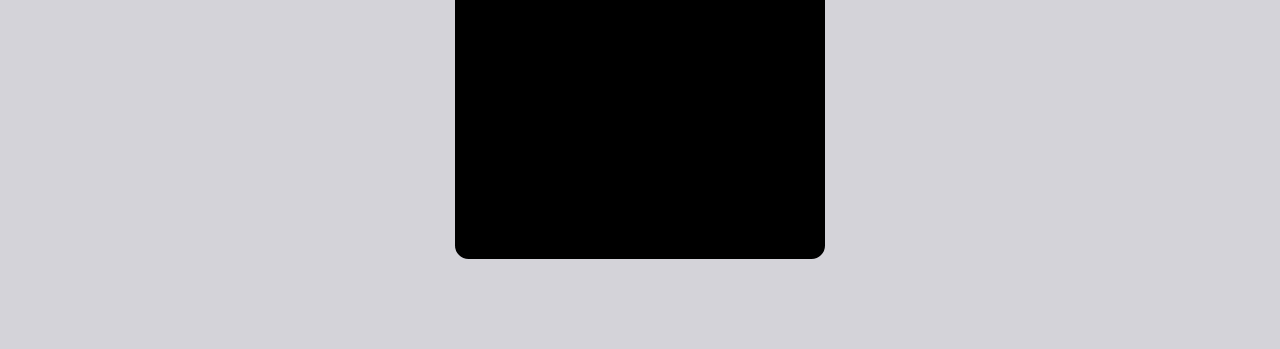
==== commit 681bff46: "ai model 3" ====
--- a/ai-art.html
+++ b/ai-art.html
@@ -88,6 +88,12 @@
 		<iframe src="https://player.vimeo.com/video/1203217654" loading="lazy"></iframe>
 		</div>
     </div>
+
+	<div class="media-unit">
+        <div class="main-display vertical">
+		<iframe src="https://player.vimeo.com/video/1203228055" loading="lazy"></iframe>
+		</div>
+    </div>
 	
   </div>
   
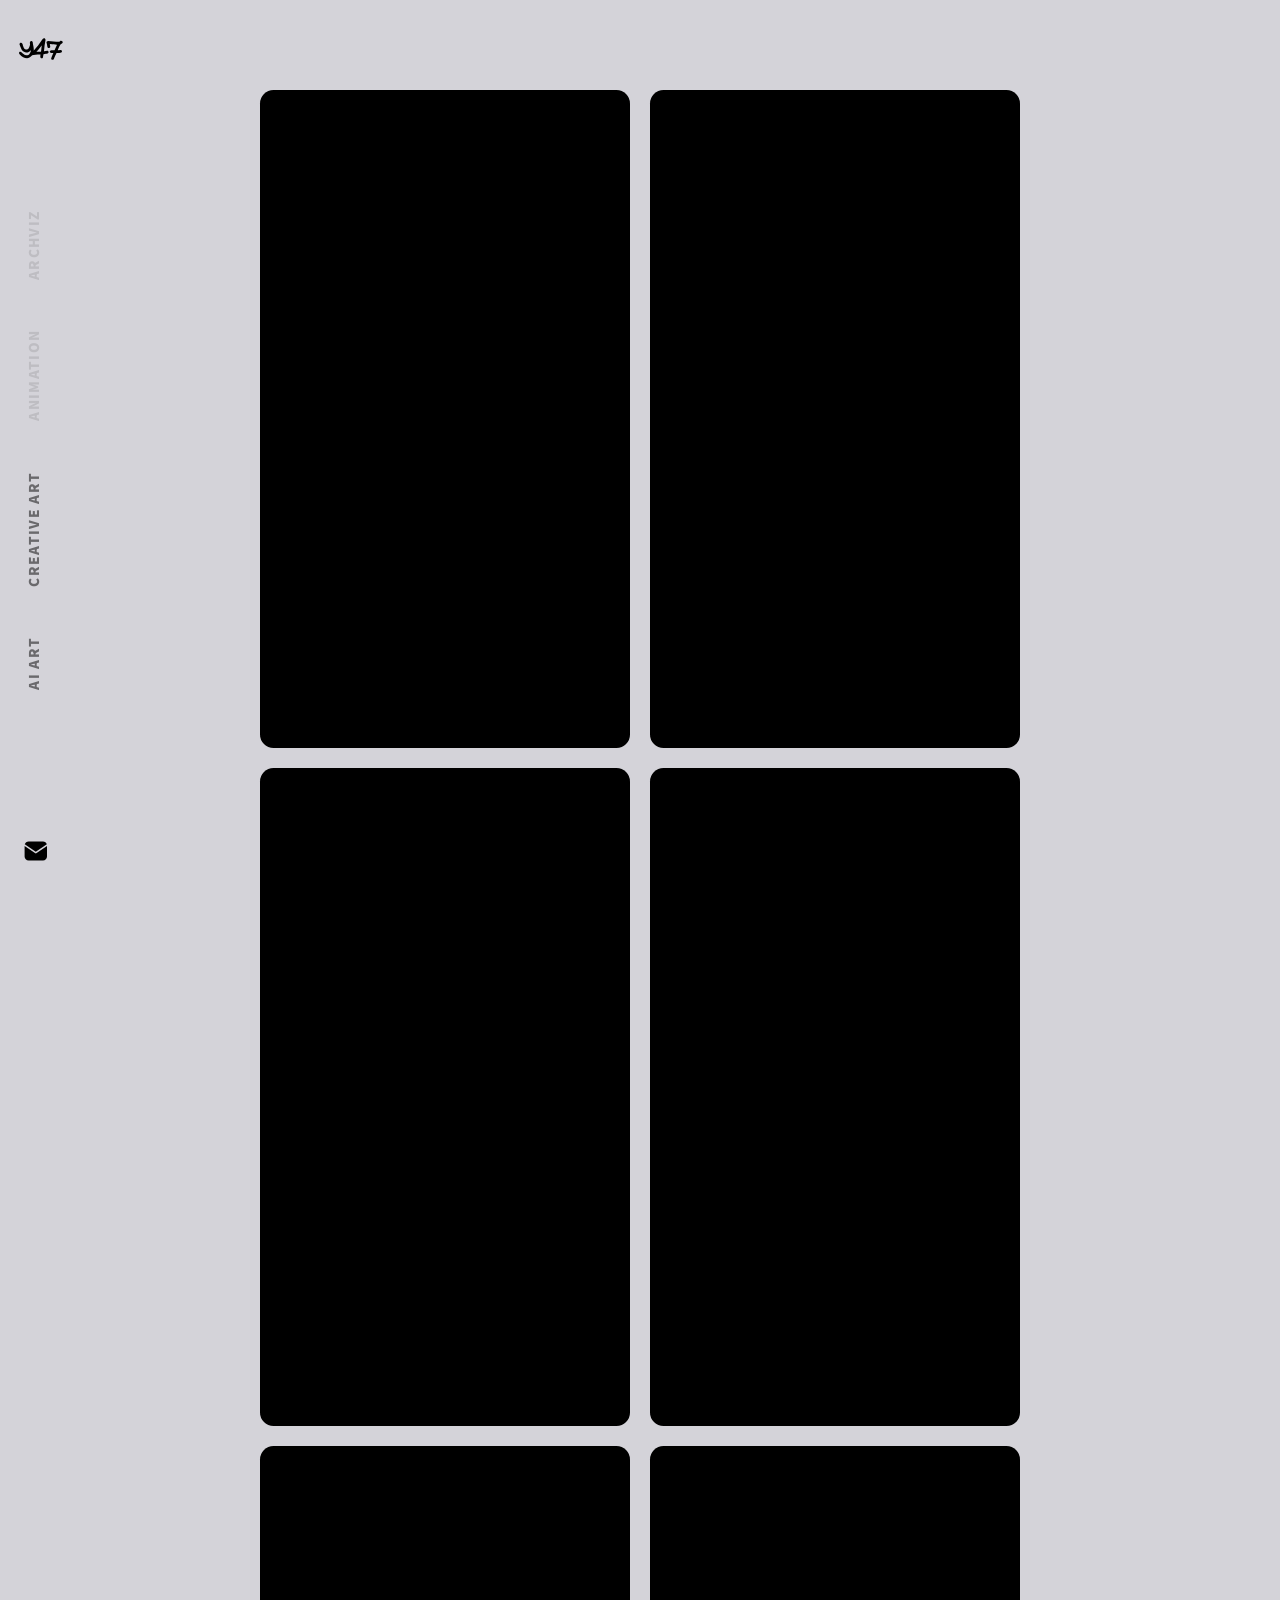
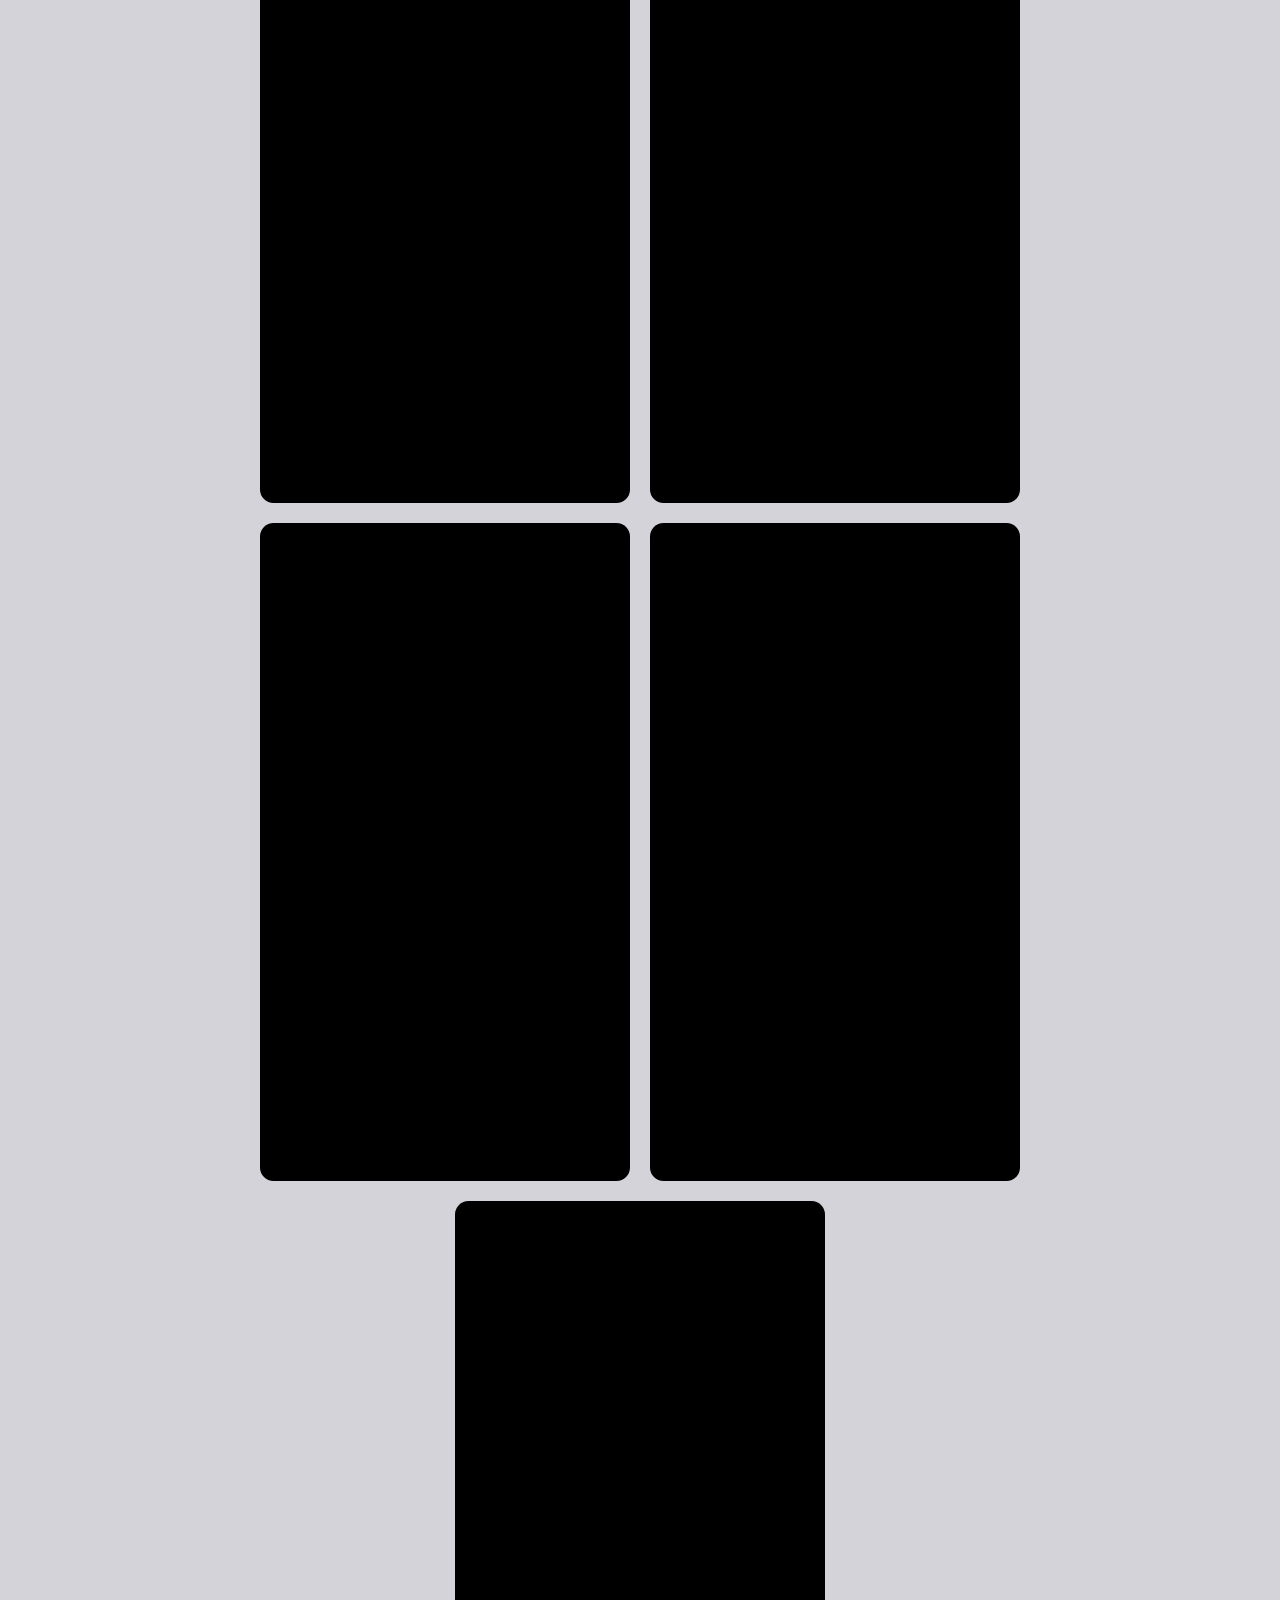
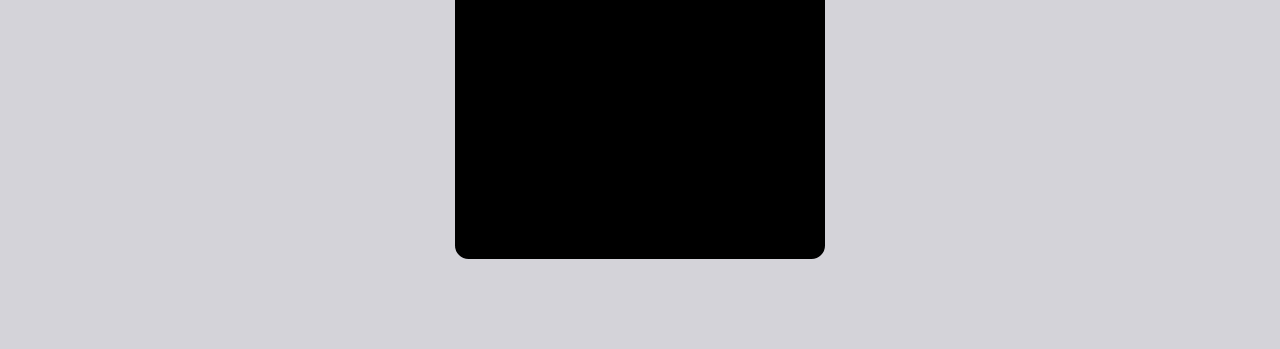
==== commit 90c454be: "aside cont add" ====
--- a/ai-art.html
+++ b/ai-art.html
@@ -30,7 +30,13 @@
         </svg>
     </button>
 </div>
-	
+
+<aside class="group-label">
+    <a href="work-archviz.html" class="nav-link archviz-link" data-key="menu_archviz">ARCHVIZ</a>
+    <a href="work-animation.html" class="nav-link animation-link" data-key="menu_animation">ANIMATION</a>
+    <a href="work-creative-art.html" class="nav-link creative-link" data-key="menu_art">CREATIVE ART</a>
+	<a href="ai-art.html" class="nav-link ai-link" data-key="menu_ai">AI ART</a>
+</aside>
 			
 <div class="work-content-wrapper">	
 	
--- a/style.css
+++ b/style.css
@@ -881,7 +881,8 @@
 
 body#archviz-page .archviz-link,
 body#animation-page .animation-link,
-body#creative-page .creative-link {
+body#creative-page .creative-link,
+body#creative-page .ai-link {
     opacity: 0.5;
 }
 
@@ -1215,7 +1216,8 @@
 
 	body#archviz-page .archviz-link,
 	body#animation-page .animation-link,
-	body#creative-page .creative-link {
+	body#creative-page .creative-link
+	body#creative-page .ai-link {
 		opacity: 1;
 	}
 	
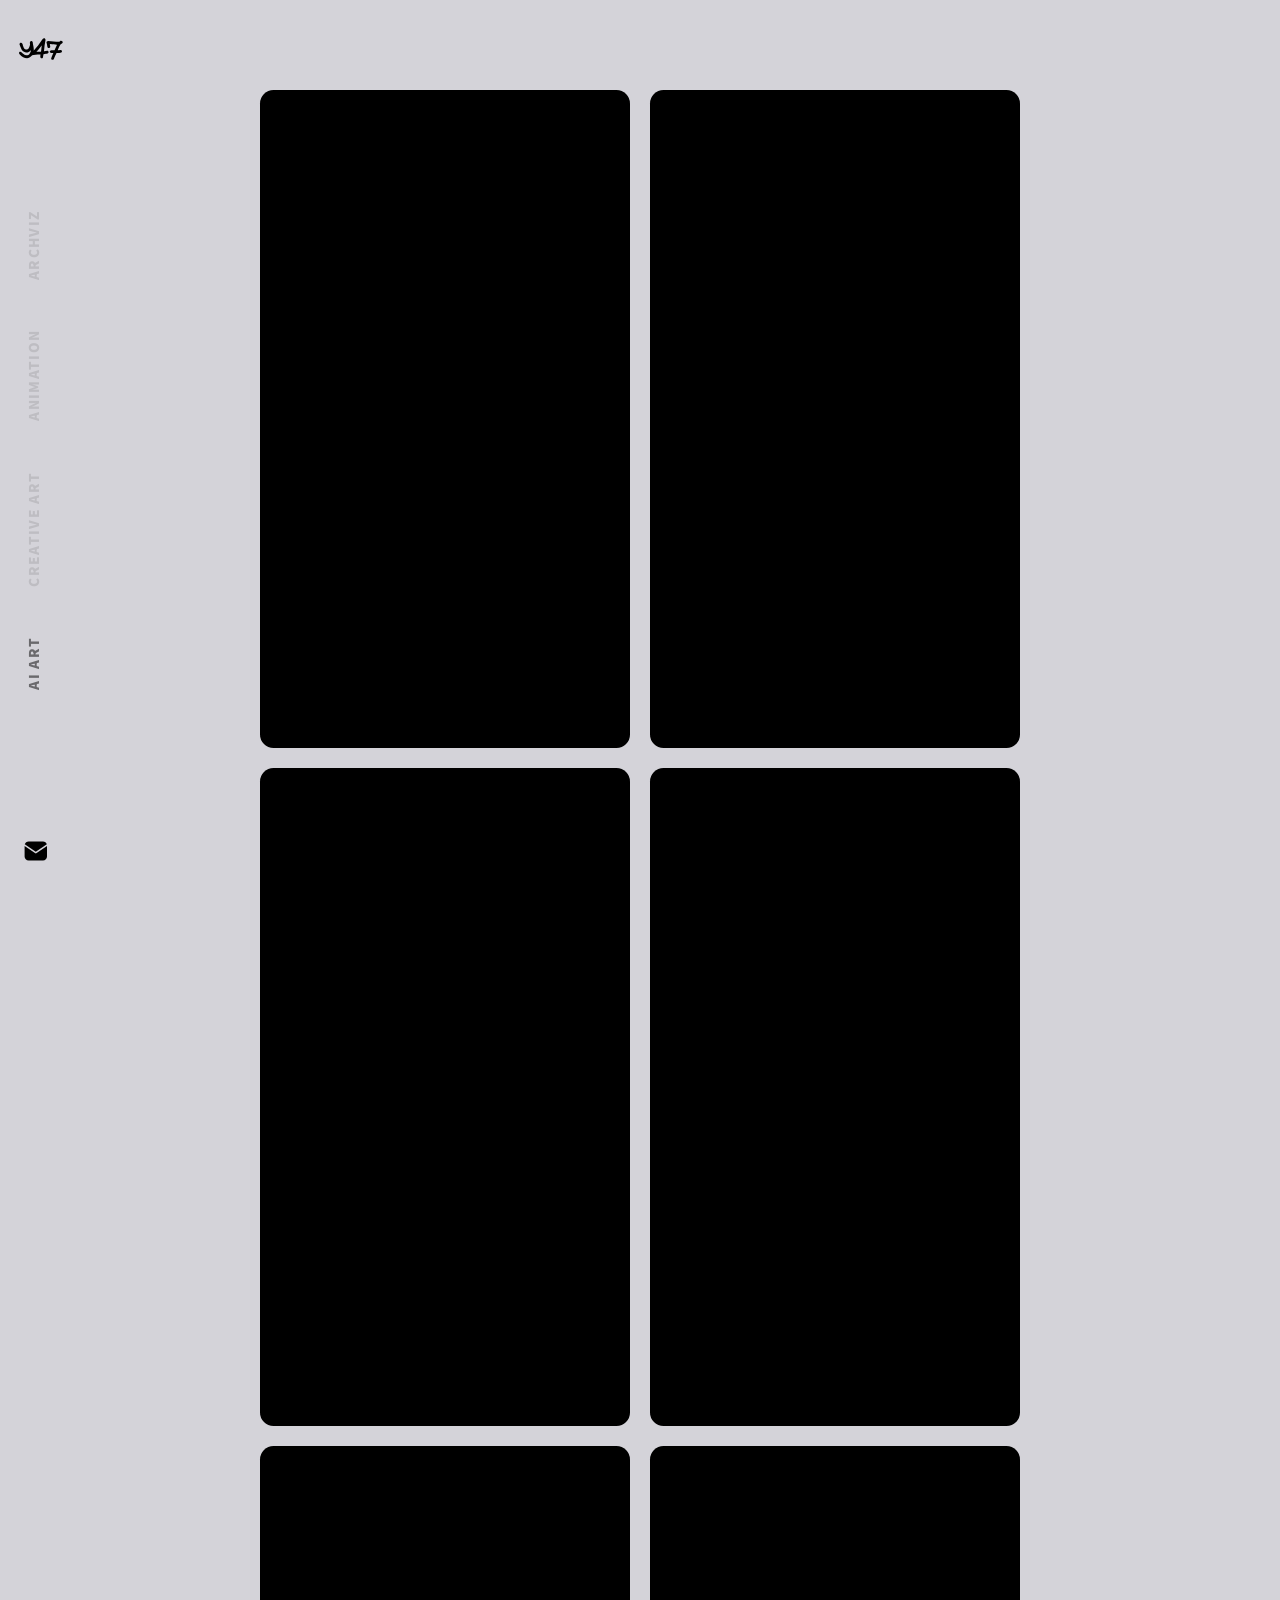
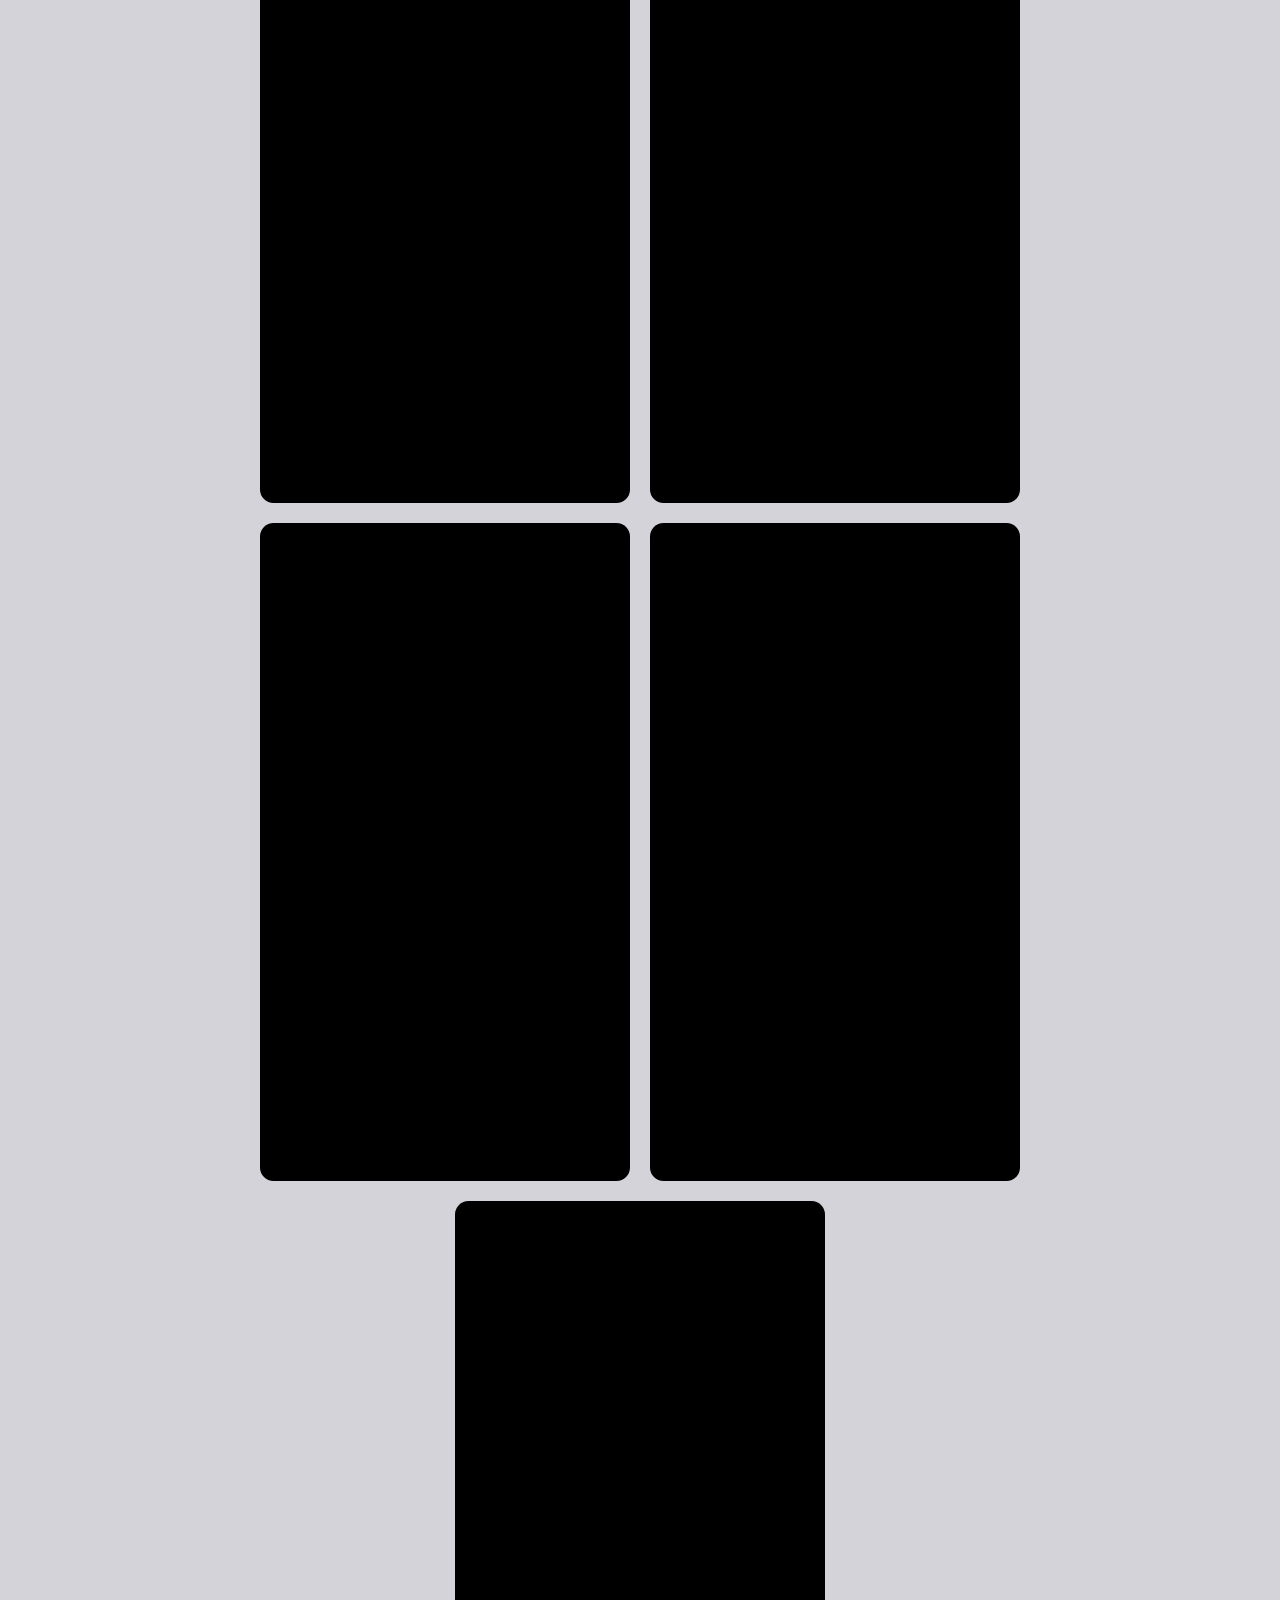
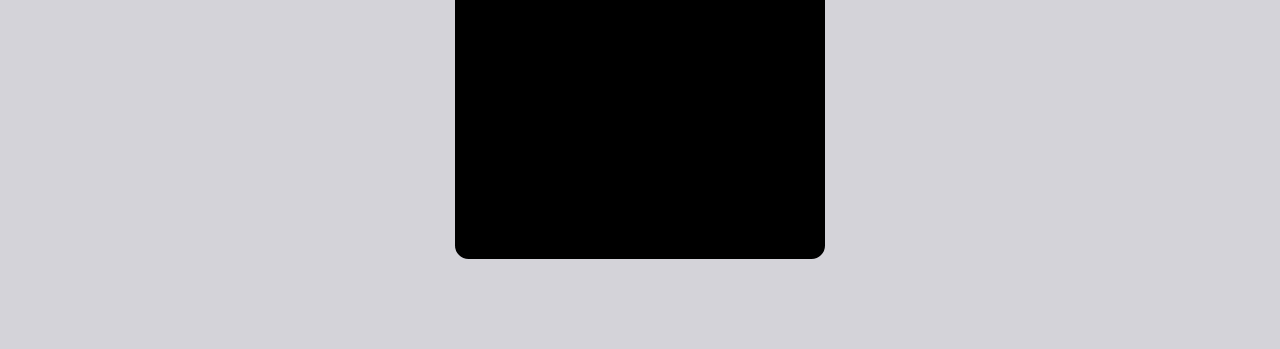
==== commit 5cd04fa5: "ai id edit" ====
--- a/ai-art.html
+++ b/ai-art.html
@@ -15,7 +15,7 @@
 	<link href="https://fonts.googleapis.com/css2?family=Noto+Sans+JP:wght@400;600;900&display=swap" rel="stylesheet">
 	
 </head>
-<body class="work-page" id="creative-page">
+<body class="work-page" id="ai-page">
 
     <a href="index.html" class="logo-back">
         <img class="logo" src="img/logo-y47.svg" alt="Logo">
--- a/style.css
+++ b/style.css
@@ -379,7 +379,7 @@
 
 .menuframe {
   position: relative;
-  width: 11vh;
+  width: 8.25vh;
   aspect-ratio: 1 / 1;
   border-radius: 1vh;
   overflow: hidden;
@@ -514,7 +514,7 @@
 }
 
 .menuframe {
-  width: 17vh;
+  width: 12.75vh;
 }
 
 .iphone .menu-title {
@@ -637,7 +637,7 @@
   }
 
 .menuframe {
-  width: 20vh;
+  width: 15vh; 
 }
 
 .iphone .menu-title {
@@ -882,7 +882,7 @@
 body#archviz-page .archviz-link,
 body#animation-page .animation-link,
 body#creative-page .creative-link,
-body#creative-page .ai-link {
+body#ai-page .ai-link {
     opacity: 0.5;
 }
 
@@ -1217,7 +1217,7 @@
 	body#archviz-page .archviz-link,
 	body#animation-page .animation-link,
 	body#creative-page .creative-link
-	body#creative-page .ai-link {
+	body#ai-page .ai-link {
 		opacity: 1;
 	}
 	
